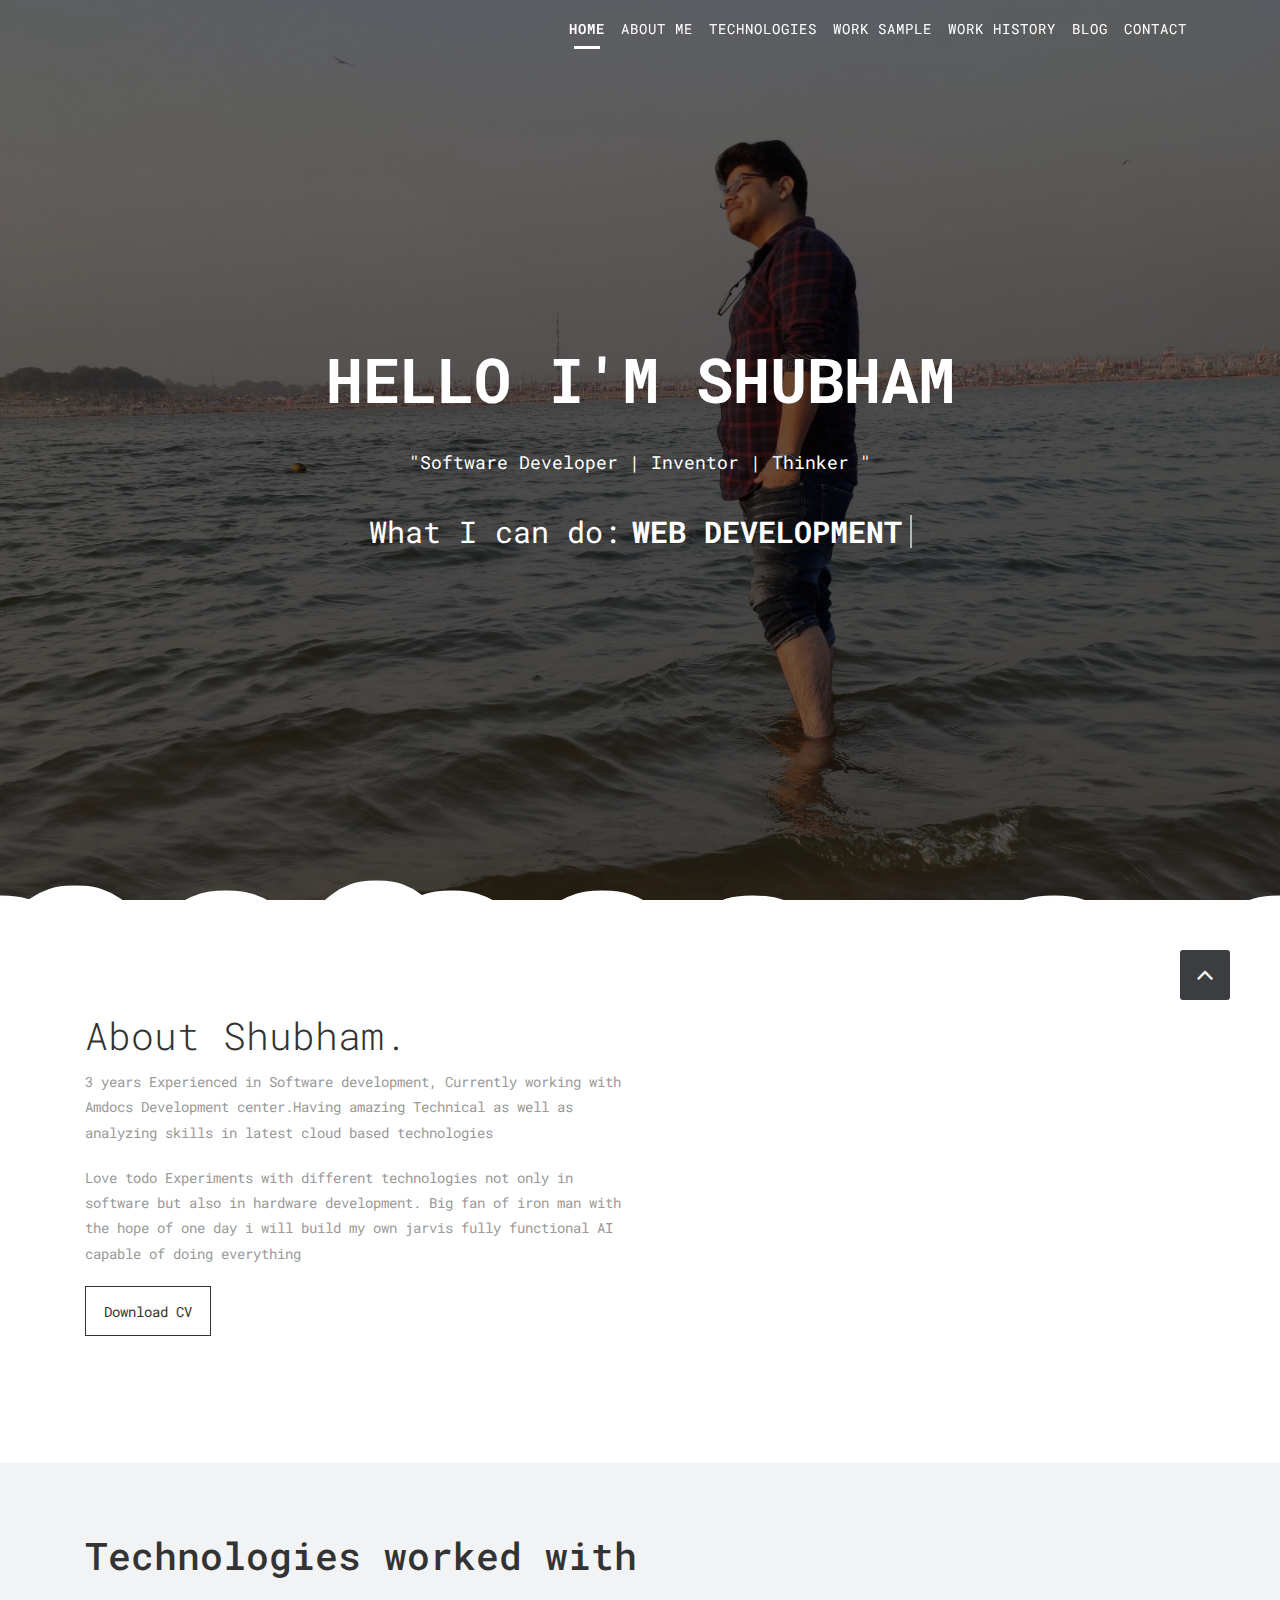
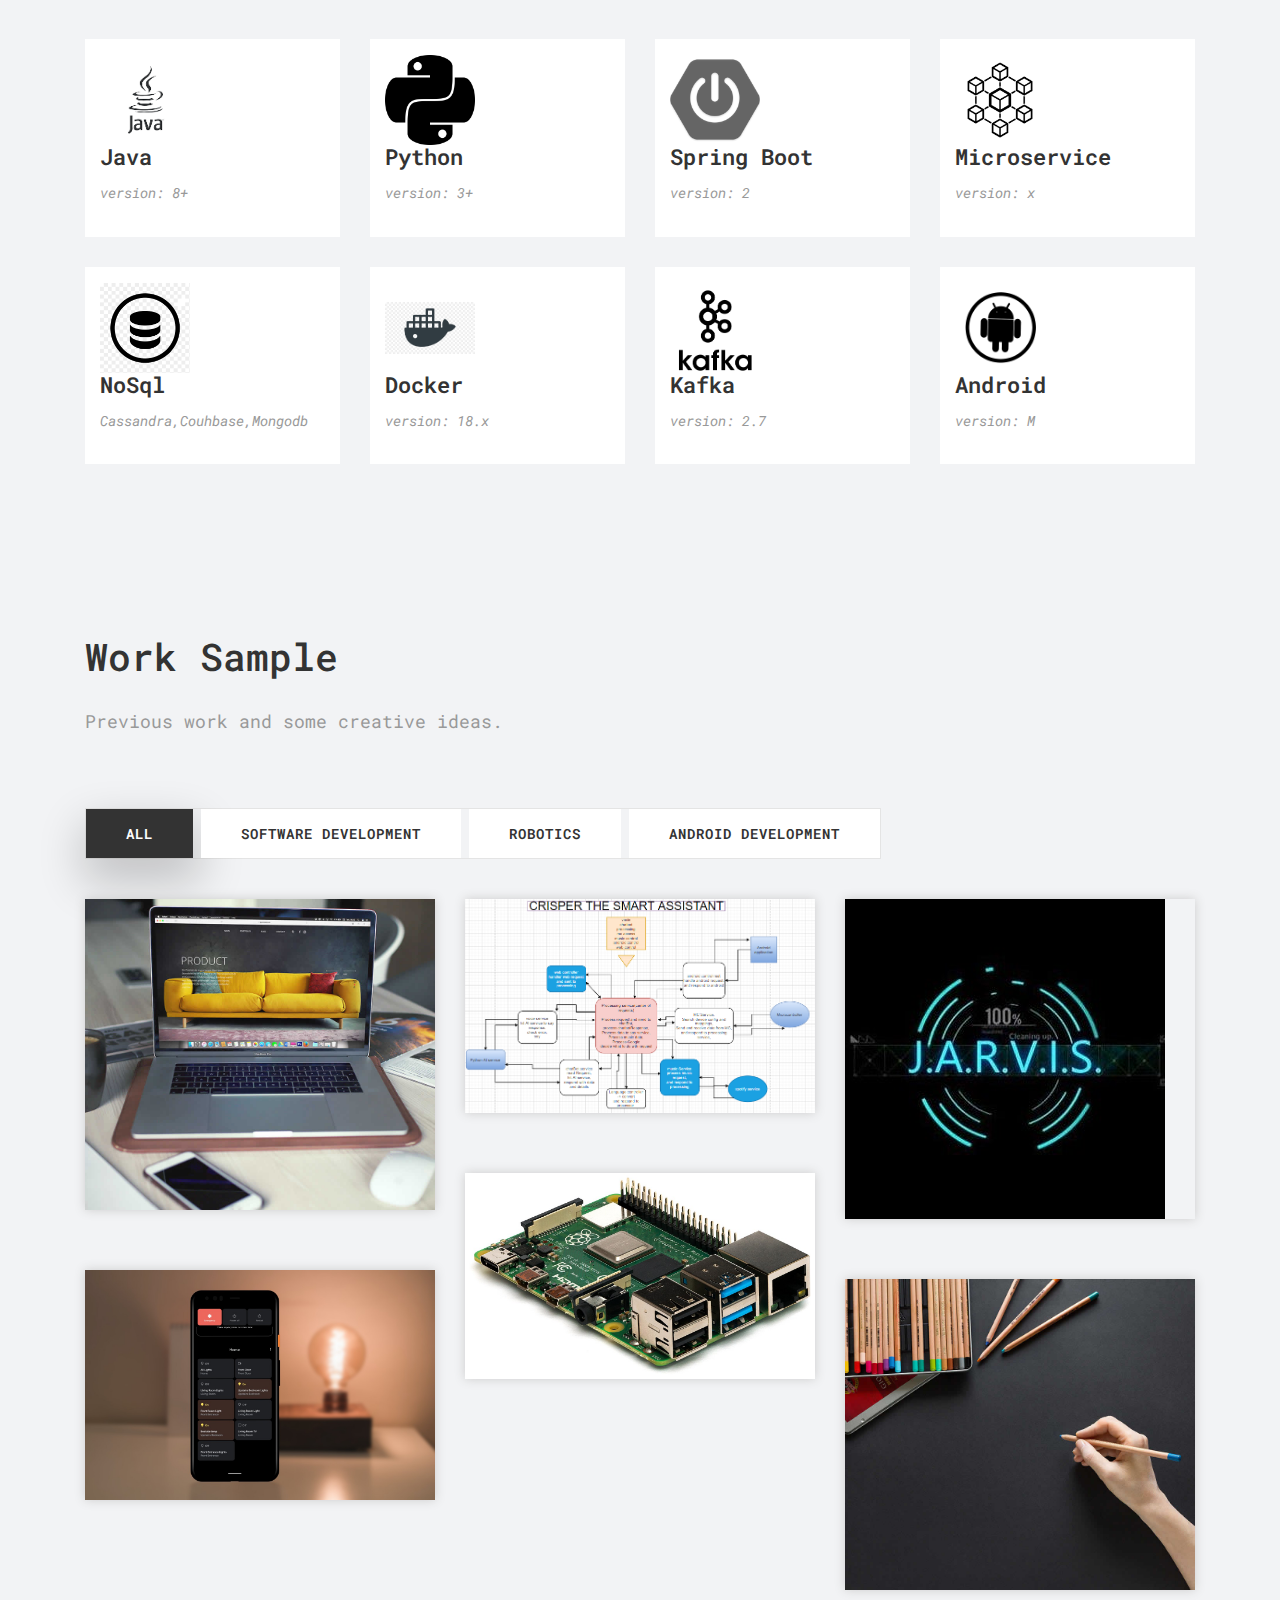
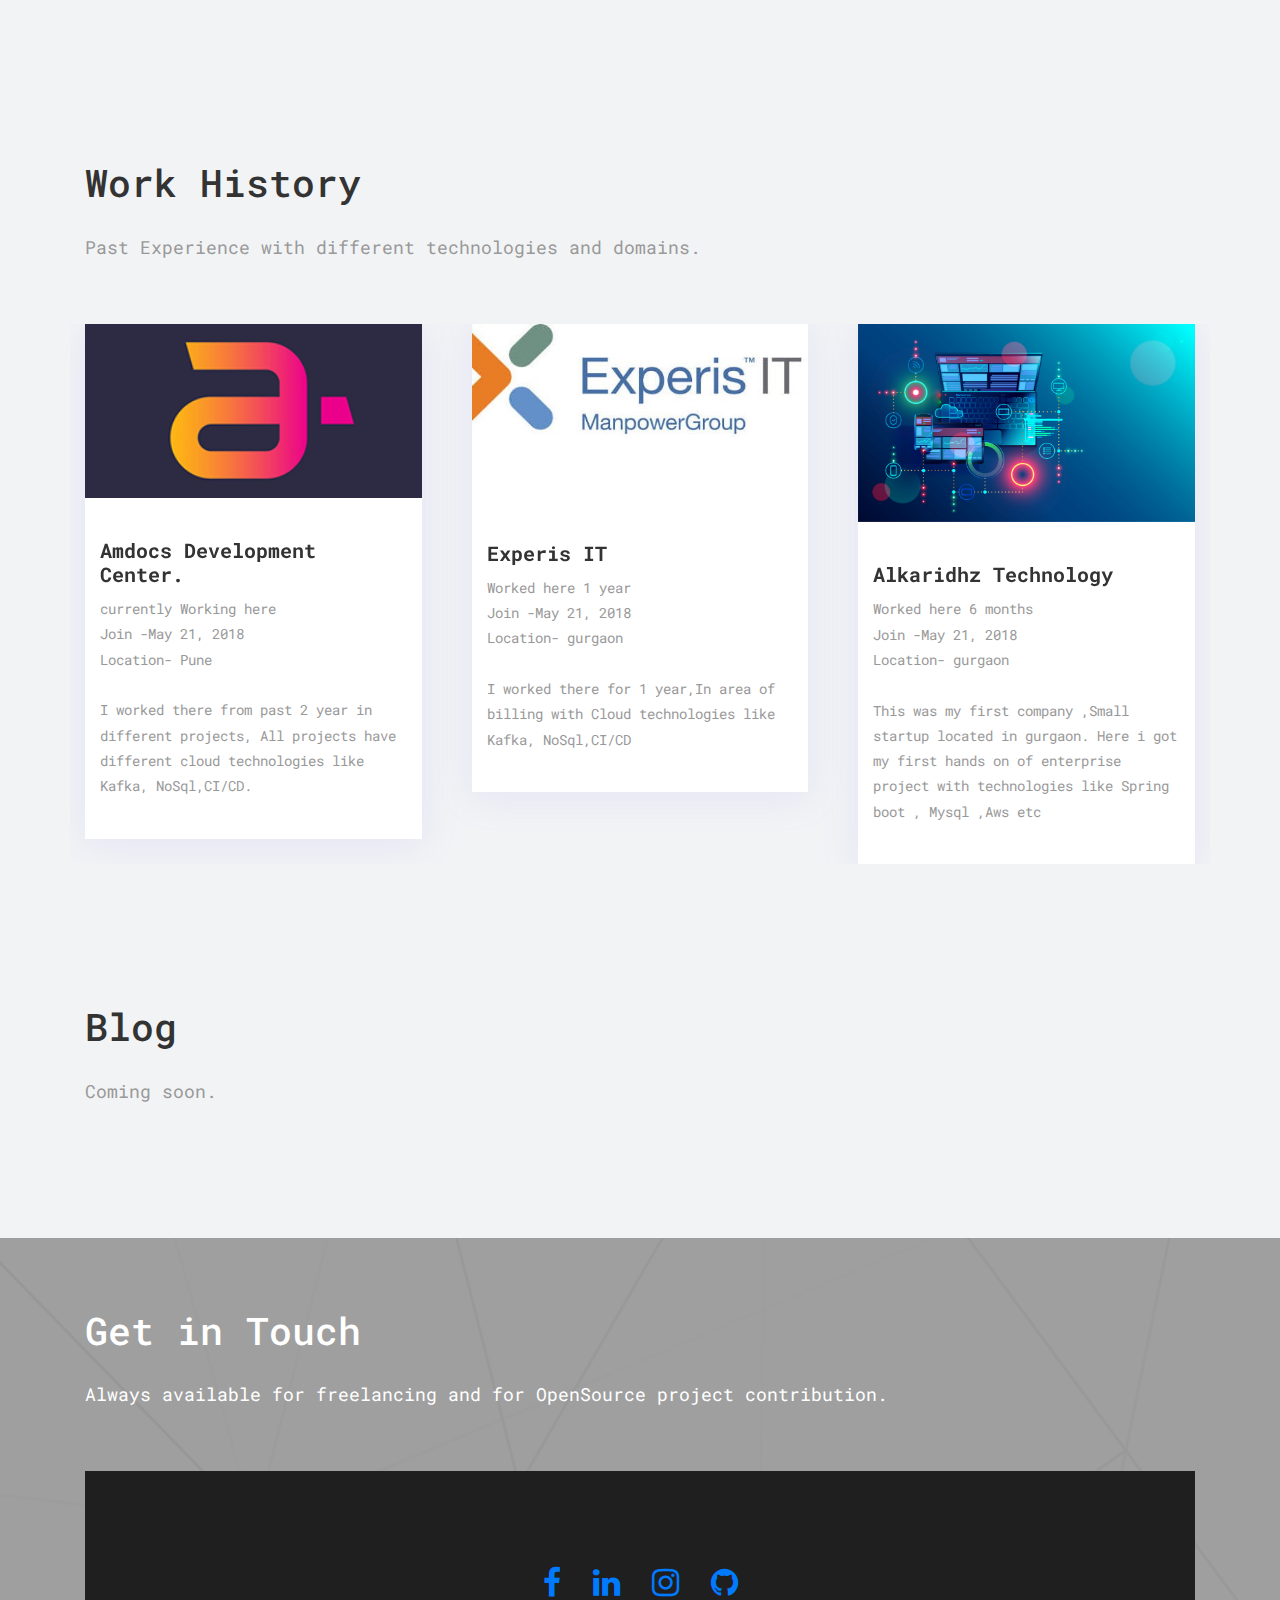
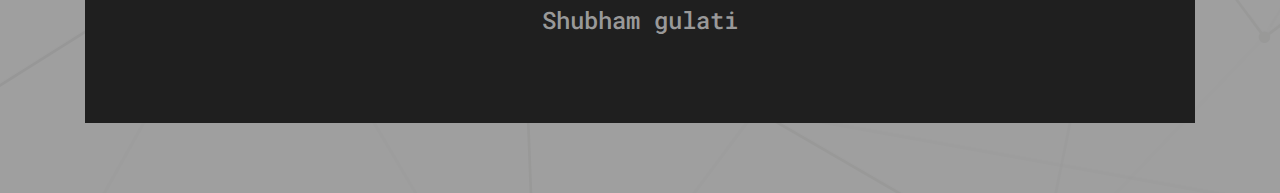
==== index.html @ 2edc8519 "updates" ====
<!DOCTYPE html>
<html lang="en">

    <!-- Basic -->
    <meta charset="utf-8">
    <meta http-equiv="X-UA-Compatible" content="IE=edge">   
   
    <!-- Mobile Metas -->
    <meta name="viewport" content="width=device-width, minimum-scale=1.0, maximum-scale=1.0, user-scalable=no">
 
     <!-- Site Metas -->
    <title>Shubham - portfolio</title>
    <meta name="keywords" content="">
    <meta name="description" content="">
    <meta name="author" content="">

    <!-- Site Icons -->
    <link rel="shortcut icon" href="images/favicon.ico" type="image/x-icon" />
    <link rel="apple-touch-icon" href="images/apple-touch-icon.png">

    <!-- Bootstrap CSS -->
    <link rel="stylesheet" href="css/bootstrap.min.css">
    <!-- Site CSS -->
    <link rel="stylesheet" href="style.css">
    <!-- Responsive CSS -->
    <link rel="stylesheet" href="css/responsive.css">
    <!-- Custom CSS -->
    <link rel="stylesheet" href="css/custom.css">
	<script src="js/modernizr.js"></script> <!-- Modernizr -->

    <!--[if lt IE 9]>
      <script src="https://oss.maxcdn.com/libs/html5shiv/3.7.0/html5shiv.js"></script>
      <script src="https://oss.maxcdn.com/libs/respond.js/1.4.2/respond.min.js"></script>
    <![endif]-->

</head>
<body id="page-top" class="politics_version">

    <!-- LOADER -->
    <div id="preloader">
        <div id="main-ld">
			<div id="loader"></div>  
		</div>
    </div><!-- end loader -->
    <!-- END LOADER -->
	
    <!-- Navigation -->
    <nav class="navbar navbar-expand-lg navbar-dark fixed-top" id="mainNav">
      <div class="container">
        <a class="navbar-brand js-scroll-trigger" href="#page-top">
			<!--<img class="img-fluid" src="images/logo.png" alt="" />-->
		</a>
        <button class="navbar-toggler navbar-toggler-right" type="button" data-toggle="collapse" data-target="#navbarResponsive" aria-controls="navbarResponsive" aria-expanded="false" aria-label="Toggle navigation">
          Menu
          <i class="fa fa-bars"></i>
        </button>
        <div class="collapse navbar-collapse" id="navbarResponsive">
          <ul class="navbar-nav text-uppercase ml-auto">
            <li class="nav-item">
              <a class="nav-link js-scroll-trigger active" href="#home">Home</a>
            </li>
            <li class="nav-item">
              <a class="nav-link js-scroll-trigger" href="#about">About Me</a>
            </li>
            <li class="nav-item">
              <a class="nav-link js-scroll-trigger" href="#services">Technologies</a>
            </li>
            <li class="nav-item">
              <a class="nav-link js-scroll-trigger" href="#portfolio">Work Sample</a>
            </li>
            <li class="nav-item">
              <a class="nav-link js-scroll-trigger" href="#testimonials">Work History</a>
            </li>
			<li class="nav-item">
              <a class="nav-link js-scroll-trigger" href="#blog">Blog</a>
            </li>
			<li class="nav-item">
              <a class="nav-link js-scroll-trigger" href="#contact">Contact</a>
            </li>
          </ul>
        </div>
      </div>
    </nav>
	
	<section id="home" class="main-banner parallaxie" style="background: url('uploads/banner-02.jpg')">
		<div class="heading">
			<h1>hello i'm Shubham</h1>
			<p>"Software Developer | Inventor | Thinker "</p>
			<h3 class="cd-headline clip is-full-width">
				<span>What I can do:</span>
				<span class="cd-words-wrapper">
					<b class="is-visible">Web Development</b>
					<b>Software Development</b>
                    <b>Android Development</b>
					<b>Robotics</b>
					<b>Implement Creative Ideas</b>
				</span>
			</h3>
		</div>
	</section>

	<svg id="clouds" class="hidden-xs" xmlns="http://www.w3.org/2000/svg" version="1.1" width="100%" height="100" viewBox="0 0 85 100" preserveAspectRatio="none">
        <path d="M-5 100 Q 0 20 5 100 Z
            M0 100 Q 5 0 10 100
            M5 100 Q 10 30 15 100
            M10 100 Q 15 10 20 100
            M15 100 Q 20 30 25 100
            M20 100 Q 25 -10 30 100
            M25 100 Q 30 10 35 100
            M30 100 Q 35 30 40 100
            M35 100 Q 40 10 45 100
            M40 100 Q 45 50 50 100
            M45 100 Q 50 20 55 100
            M50 100 Q 55 40 60 100
            M55 100 Q 60 60 65 100
            M60 100 Q 65 50 70 100
            M65 100 Q 70 20 75 100
            M70 100 Q 75 45 80 100
            M75 100 Q 80 30 85 100
            M80 100 Q 85 20 90 100
            M85 100 Q 90 50 95 100
            M90 100 Q 95 25 100 100
            M95 100 Q 100 15 105 100 Z">
        </path>
    </svg>

    <div id="about" class="section wb">
        <div class="container">
            <div class="row">
                <div class="col-md-6">
                    <div class="message-box">                        
                        <h2>About Shubham.</h2>
                        <p>3 years Experienced in Software development, Currently working with Amdocs Development center.Having amazing Technical as well as analyzing skills in latest cloud based technologies</p>
						<p>Love todo Experiments with different technologies not only in software but also in hardware development. Big fan of iron man with the hope  of one day i will build my own jarvis fully functional AI capable of doing everything </p>
                        <a href="https://github.com/shubh2710/shubh2710.github.io/raw/main/resume/Resume_shubham.pdf" class="sim-btn btn-hover-new" data-text="Download CV"><span>Download CV</span></a>
                    </div><!-- end messagebox -->
                </div><!-- end col -->

                <div class="col-md-6">
                    <div class="right-box-pro wow fadeIn">
                        <img src="uploads/about_05.jpg" alt="" class="img-fluid img-rounded">
                    </div><!-- end media -->
                </div><!-- end col -->
            </div><!-- end row -->
        </div><!-- end container -->
    </div><!-- end section -->


    <div id="services" class="section lb">
        <div class="container">
            <div class="section-title text-left">
                <h3>Technologies worked with</h3>
                <p></p>
            </div><!-- end title -->

            <div class="row">
				<div class="col-md-3">
                    <div class="services-inner-box">
						<div class="ser-icon">
							<img src="uploads/java.png" alt="" class="img-fluid img-rounded">
						</div>
						<h2>Java</h2>
						<p><i>version: 8+</i></p>
					</div>
                </div><!-- end col -->
                <div class="col-md-3">
                    <div class="services-inner-box">
						<div class="ser-icon">
							<img src="uploads/python.png" alt="" class="img-fluid img-rounded">
						</div>
						<h2>Python</h2>
						<p><i>version: 3+</i></p>
					</div>
                </div><!-- end col -->
				<div class="col-md-3">
                    <div class="services-inner-box">
						<div class="ser-icon">
							<img src="uploads/springboot.png" alt="" class="img-fluid img-rounded">
						</div>
						<h2>Spring Boot</h2>
						<p><i>version: 2</i></p>
					</div>
                </div><!-- end col -->
				<div class="col-md-3">
                    <div class="services-inner-box">
						<div class="ser-icon">
							<img src="uploads/micro.png" alt="" class="img-fluid img-rounded">
						</div>
						<h2>Microservice</h2>
						<p><i>version: x</i></p>
					</div>
                </div><!-- end col -->
				<div class="col-md-3">
                    <div class="services-inner-box">
						<div class="ser-icon">
							<img src="uploads/nosql.png" alt="" class="img-fluid img-rounded">
						</div>
						<h2>NoSql</h2>
						<p><i>Cassandra,Couhbase,Mongodb</i></p>
					</div>
                </div><!-- end col -->
				<div class="col-md-3">
                    <div class="services-inner-box">
						<div class="ser-icon">
							<img src="uploads/docker.jpg" alt="" class="img-fluid img-rounded">
						</div>
						<h2>Docker</h2>
						<p><i>version: 18.x</i></p>
					</div>
                </div><!-- end col -->
				<div class="col-md-3">
					<div class="services-inner-box">
						<div class="ser-icon">
							<img src="uploads/kafka.png" alt="" class="img-fluid img-rounded">
						</div>
						<h2>Kafka</h2>
						<p><i>version: 2.7</i></p>
					</div>
				</div><!-- end col -->
				<div class="col-md-3">
					<div class="services-inner-box">
						<div class="ser-icon">
							<img src="uploads/android.jpg" alt="" class="img-fluid img-rounded">
						</div>
						<h2>Android</h2>
						<p><i>version: M</i></p>
					</div>
				</div><!-- end col -->
            </div><!-- end row -->
        </div><!-- end container -->
    </div><!-- end section -->
	
	<div id="portfolio" class="section lb">
		<div class="container">
			<div class="section-title text-left">
                <h3>Work Sample</h3>
                <p>Previous work and some creative ideas.</p>
            </div><!-- end title -->
			
			<div class="gallery-menu row">
				<div class="col-md-12">
					<div class="button-group filter-button-group text-left">
						<button class="active" data-filter="*">All</button>
						<button data-filter=".gal_a">Software Development</button>
						<button data-filter=".gal_b">Robotics</button>
						<button data-filter=".gal_c">Android Development</button>
					</div>
				</div>
			</div>
			
			<div class="gallery-list row">
				<div class="col-md-4 col-sm-6 gallery-grid gal_a gal_b">
					<div class="gallery-single fix">
						<img src="uploads/gallery_img-01.jpg" class="img-fluid" alt="Image">
						<div class="img-overlay">
							<a href="uploads/gallery_img-01.jpg" data-rel="prettyPhoto[gal]" class="hoverbutton global-radius"><i class="fa fa-picture-o"></i></a>
						</div>
					</div>
				</div>
				
				<div class="col-md-4 col-sm-6 gallery-grid gal_c gal_b">
					<div class="gallery-single fix">
						<img src="uploads/crisper_grap_01.PNG" class="img-fluid" alt="Image">
						<div class="img-overlay">
							<a href="uploads/crisper_grap_01.PNG" data-rel="prettyPhoto[gal]" class="hoverbutton global-radius"><i class="fa fa-picture-o"></i></a>
						</div>
					</div>
				</div>
				
				<div class="col-md-4 col-sm-6 gallery-grid gal_a gal_c">
					<div class="gallery-single fix">
						<img src="uploads/jesscia.jpg" class="img-fluid" alt="Image">
						<div class="img-overlay">
							<a href="uploads/jesscia.jpg" data-rel="prettyPhoto[gal]" class="hoverbutton global-radius"><i class="fa fa-picture-o"></i></a>
						</div>
					</div>
				</div>
				
				<div class="col-md-4 col-sm-6 gallery-grid gal_b gal_a">
					<div class="gallery-single fix">
						<img src="uploads/pi.jpg" class="img-fluid" alt="Image">
						<div class="img-overlay">
							<a href="uploads/pi.jpg" data-rel="prettyPhoto[gal]" class="hoverbutton global-radius"><i class="fa fa-picture-o"></i></a>
						</div>
					</div>
				</div>
				
				<div class="col-md-4 col-sm-6 gallery-grid gal_a gal_c">
					<div class="gallery-single fix">
						<img src="uploads/android2.jpg" class="img-fluid" alt="Image">
						<div class="img-overlay">
							<a href="uploads/android2.jpg" data-rel="prettyPhoto[gal]" class="hoverbutton global-radius"><i class="fa fa-picture-o"></i></a>
						</div>
					</div>
				</div>
				
				<div class="col-md-4 col-sm-6 gallery-grid gal_c gal_a">
					<div class="gallery-single fix">
						<img src="uploads/gallery_img-06.jpg" class="img-fluid" alt="Image">
						<div class="img-overlay">
							<a href="uploads/gallery_img-06.jpg" data-rel="prettyPhoto[gal]" class="hoverbutton global-radius"><i class="fa fa-picture-o"></i></a>
						</div>
					</div>
				</div>
			</div>
			</div>
		</div>
	</div>

    <div id="testimonials" class="section lb">
        <div class="container">
            <div class="section-title text-left">
                <h3>Work History</h3>
                <p>Past Experience with different technologies and domains.</p>
            </div><!-- end title -->

            <div class="row">
                <div class="blog-carousel owl-carousel owl-theme">
                    <div class="col-md-12 col-sm-12 col-lg-12">
                        <div class="post-box">
                            <div class="post-thumb">
                                <img src="uploads/testi_01.jpg" class="img-fluid" alt="post-img" height="50" />

                            </div>
                            <div class="post-info">
                                <h4>Amdocs Development Center.</h4>
                                   <li>currently Working here</li>
                                    <li>Join -May 21, 2018</li>
                                    <li>Location- Pune</a></li>
                                <br>
                                <p>I worked there from past 2 year in different projects, All projects have different cloud technologies like Kafka, NoSql,CI/CD.</p>
                            </div>
                        </div>
                    </div>
                    <div class="col-md-12 col-sm-12 col-lg-12">
                        <div class="post-box">
                            <div class="post-thumb">
                                <img src="uploads/testi_02.jpg" class="img-fluid" alt="post-img" height="50"/>
                            </div>
                            <div class="post-info">
                                <h4>Experis IT</h4>
                                <li>Worked here 1 year</li>
                                <li>Join -May 21, 2018</li>
                                <li>Location- gurgaon</a></li>
                                <br>
                                <p>I worked there for 1 year,In area of billing with Cloud technologies like Kafka, NoSql,CI/CD</p>
                            </div>
                        </div>
                    </div>
                    <div class="col-md-12 col-sm-12 col-lg-12">
                        <div class="post-box">
                            <div class="post-thumb">
                                <img src="uploads/testi_03.jpeg" class="img-fluid" alt="post-img" height="50"/>
                            </div>
                            <div class="post-info">
                                <h4>Alkaridhz Technology</h4>
                                <li>Worked here 6 months</li>
                                <li>Join -May 21, 2018</li>
                                <li>Location- gurgaon</a></li>
                                <br>
                                <p>This was my first company ,Small startup located in gurgaon. Here i got my first hands on of enterprise project with technologies like Spring boot , Mysql ,Aws etc</p>
                            </div>
                        </div>
                    </div>
                </div><!-- end carousel -->
            </div>

        </div>
    </div>
	<div id="blog" class="section lb">
		<div class="container">
			<div class="section-title text-left">
                <h3>Blog</h3>
                <p>Coming soon.</p>
            </div><!-- end title -->
			
			<div class="row">
               <!-- <div class="blog-carousel owl-carousel owl-theme">
				    <div class="col-md-10 col-sm-10 col-lg-10">
					<div class="post-box">
						<div class="post-thumb">
							<img src="uploads/blog-01.jpg" class="img-fluid" alt="post-img" height="50" />
							<div class="date">
								<span>06</span>
								<span>Aug</span>
							</div>
						</div>
						<div class="post-info">
							<h4>Quisque auctor lectus interdum nisl accumsan venenatis.</h4>
							<ul>
                                <li>by admin</li>
                                <li>Apr 21, 2018</li>
                                <li><a href="#"><b> Comments</b></a></li>
                            </ul>
							<p>Etiam materials ut mollis tellus, vel posuere nulla. Etiam sit amet massa sodales aliquam at eget quam. Integer ultricies et magna quis.</p>
						</div>
					</div>
				</div>
				    <div class="col-md-10 col-sm-10 col-lg-10">
					<div class="post-box">
						<div class="post-thumb">
							<img src="uploads/blog-02.jpg" class="img-fluid" alt="post-img" height="50"/>
							<div class="date">
								<span>06</span>
								<span>Aug</span>
							</div>
						</div>
						<div class="post-info">
							<h4>Quisque auctor lectus interdum nisl accumsan venenatis.</h4>
							<ul>
                                <li>by admin</li>
                                <li>Apr 21, 2018</li>
                                <li><a href="#"><b> Comments</b></a></li>
                            </ul>
							<p>Etiam materials ut mollis tellus, vel posuere nulla. Etiam sit amet massa sodales aliquam at eget quam. Integer ultricies et magna quis.</p>
						</div>
					</div>
				</div>
				    <div class="col-md-10 col-sm-10 col-lg-10">
					<div class="post-box">
						<div class="post-thumb">
							<img src="uploads/blog-03.jpg" class="img-fluid" alt="post-img" height="50"/>
							<div class="date">
								<span>06</span>
								<span>Aug</span>
							</div>
						</div>
						<div class="post-info">
							<h4>Quisque auctor lectus interdum nisl accumsan venenatis.</h4>
							<ul>
                                <li>by admin</li>
                                <li>Apr 21, 2018</li>
                                <li><a href="#"><b> Comments</b></a></li>
                            </ul>
							<p>Etiam materials ut mollis tellus, vel posuere nulla. Etiam sit amet massa sodales aliquam at eget quam. Integer ultricies et magna quis.</p>
						</div>
					</div>
				</div>
                    <div class="col-md-10 col-sm-10 col-lg-10">
                    <div class="post-box">
                        <div class="post-thumb">
                            <img src="uploads/blog-03.jpg" class="img-fluid" alt="post-img" height="50" />
                            <div class="date">
                                <span>06</span>
                                <span>Aug</span>
                            </div>
                        </div>
                        <div class="post-info">
                            <h4>Quisque auctor lectus interdum nisl accumsan venenatis.</h4>
                            <ul>
                                <li>by admin</li>
                                <li>Apr 21, 2018</li>
                                <li><a href="#"><b> Comments</b></a></li>
                            </ul>
                            <p>Etiam materials ut mollis tellus, vel posuere nulla. Etiam sit amet massa sodales aliquam at eget quam. Integer ultricies et magna quis.</p>
                        </div>
                    </div>
                </div>-->
                </div><!-- end carousel -->
			</div>
			
		</div>
	</div>

    <div id="contact" class="section db">
        <div class="container">
            <div class="section-title text-left">
                <h3>Get in Touch</h3>
                <p>Always available for freelancing and for OpenSource project contribution.</p>
            </div><!-- end title -->

			<footer class="footer">
				<div class="container text-center">
					<a class="cc-facebook btn btn-link" href="https://www.facebook.com/shubhamgulati27/">
						<i class="fa fa-facebook fa-2x " aria-hidden="true"></i>
					</a>
					<a class="cc-linkedin btn btn-link " href="https://www.linkedin.com/in/shubham-gulati-b617a7156/">
						<i class="fa fa-linkedin fa-2x " aria-hidden="true"></i>
					</a>
					<!--<a class="cc-google-plus btn btn-link" href="#">
						<i class="fa fa-google-plus fa-2x" aria-hidden="true"></i>
					</a>-->
					<a class="cc-instagram btn btn-link" href="https://www.instagram.com/techboy_shubh/">
						<i class="fa fa-instagram fa-2x " aria-hidden="true"></i>
					</a>
					<a class="cc-github btn btn-link " href="https://github.com/shubh2710">
						<i class="fa fa-github fa-2x " aria-hidden="true"></i>
					</a>
				</div>
				<div class="h4 title text-center">Shubham gulati</div>
				<div class="text-center text-muted">
					<!--<p>&copy; Creative CV. All rights reserved.<br>Design - <a class="credit" href="https://templateflip.com" target="_blank">TemplateFlip</a></p>-->
				</div>
			</footer>
			<!--
            <div class="row">
                <div class="col-md-12">
                    <div class="contact_form">
                        <div id="message"></div>
                        <form id="contactForm" name="sentMessage" novalidate="novalidate">
							<div class="row">
								<div class="col-md-6">
									<div class="form-group">
										<input class="form-control" id="name" type="text" placeholder="Your Name" required="required" data-validation-required-message="Please enter your name.">
										<p class="help-block text-danger"></p>
									</div>
									<div class="form-group">
										<input class="form-control" id="email" type="email" placeholder="Your Email" required="required" data-validation-required-message="Please enter your email address.">
										<p class="help-block text-danger"></p>
									</div>
									<div class="form-group">
										<input class="form-control" id="phone" type="tel" placeholder="Your Phone" required="required" data-validation-required-message="Please enter your phone number.">
										<p class="help-block text-danger"></p>
									</div>
								</div>
								<div class="col-md-6">
									<div class="form-group">
										<textarea class="form-control" id="message" placeholder="Your Message" required="required" data-validation-required-message="Please enter a message."></textarea>
										<p class="help-block text-danger"></p>
									</div>
								</div>
								<div class="clearfix"></div>
								<div class="col-lg-12 text-center">
									<div id="success"></div>
									<button id="sendMessageButton" class="sim-btn btn-hover-new" data-text="Send Message" type="submit">Send Message</button>
								</div>
							</div>
						</form>
                    </div>
                </div>&lt;!&ndash; end col &ndash;&gt;
            </div>&lt;!&ndash; end row &ndash;&gt;-->
        </div><!-- end container -->
    </div><!-- end section -->

  <!--  <div class="copyrights">
        <div class="container">
            <div class="footer-distributed">
                <div class="footer-left">
                    <p class="footer-links">
                        <a href="#">Home</a>
                        <a href="#">Blog</a>
                        <a href="#">Pricing</a>
                        <a href="#">About</a>
                        <a href="#">Faq</a>
                        <a href="#">Contact</a>
                    </p>
                    <p class="footer-company-name">All Rights Reserved. &copy; 2018 <a href="#">Shubham</a> Design By :
					<a href="https://html.design/">html design</a></p>
                </div>
            </div>
        </div>&lt;!&ndash; end container &ndash;&gt;
    </div>&lt;!&ndash; end copyrights &ndash;&gt;-->

    <a href="#" id="scroll-to-top" class="dmtop global-radius"><i class="fa fa-angle-up"></i></a>

    <!-- ALL JS FILES -->
    <script src="js/all.js"></script>
	<!-- Camera Slider -->
	<script src="js/jquery.mobile.customized.min.js"></script>
	<script src="js/jquery.easing.1.3.js"></script> 
	<script src="js/parallaxie.js"></script>
	<script src="js/headline.js"></script>
	<!-- Contact form JavaScript -->
    <script src="js/jqBootstrapValidation.js"></script>
    <script src="js/contact_me.js"></script>
    <!-- ALL PLUGINS -->
    <script src="js/custom.js"></script>
    <script src="js/jquery.vide.js"></script>

</body>
</html>
---- style.css ----
/*------------------------------------------------------------------
    Version: 1.0
-------------------------------------------------------------------*/

/*------------------------------------------------------------------
    IMPORT FONTS
-------------------------------------------------------------------*/

@import url('https://fonts.googleapis.com/css?family=Roboto+Mono:300,400,500,700');

/*------------------------------------------------------------------
    IMPORT FILES
-------------------------------------------------------------------*/

@import url(css/animate.css);
@import url(css/camera.css);
@import url(css/flaticon.css);
@import url(css/prettyPhoto.css);
@import url(css/owl.carousel.css);
@import url(css/font-awesome.min.css);

/*------------------------------------------------------------------
    SKELETON
-------------------------------------------------------------------*/

body {
    color: #999999;
    font-size: 14px;
    font-family: 'Roboto Mono', monospace;
    line-height: 1.80857;
}

html, body{
	height: 100%;
}

body.demos .section {
    background: url(images/bg.png) repeat top center #f2f3f5;
}

body.demos .section-title img {
    max-width: 280px;
    display: block;
    margin: 10px auto;
}

body.demos .service-widget h3 {
    border-bottom: 1px solid #ededed;
    font-size: 18px;
    padding: 20px 0;
    background-color: #ffffff;
}

body.demos .service-widget {
    margin: 0 0 30px;
    padding: 30px;
    background-color: #fff
}

body.demos .container-fluid {
    max-width: 1080px
}

a {
    color: #1f1f1f;
    text-decoration: none !important;
    outline: none !important;
    -webkit-transition: all .3s ease-in-out;
    -moz-transition: all .3s ease-in-out;
    -ms-transition: all .3s ease-in-out;
    -o-transition: all .3s ease-in-out;
    transition: all .3s ease-in-out;
}

h1,
h2,
h3,
h4,
h5,
h6 {
    letter-spacing: 0;
    font-weight: normal;
    position: relative;
    padding: 0 0 10px 0;
    font-weight: normal;
    line-height: 120% !important;
    color: #333333;
    margin: 0
}

h1 {
    font-size: 24px
}

h2 {
    font-size: 22px
}

h3 {
    font-size: 18px
}

h4 {
    font-size: 16px
}

h5 {
    font-size: 14px
}

h6 {
    font-size: 13px
}

h1 a,
h2 a,
h3 a,
h4 a,
h5 a,
h6 a {
    color: #212121;
    text-decoration: none!important;
    opacity: 1
}

h1 a:hover,
h2 a:hover,
h3 a:hover,
h4 a:hover,
h5 a:hover,
h6 a:hover {
    opacity: .8
}

a {
    color: #222222;
    text-decoration: none;
    outline: none;
}

a,
.btn {
    text-decoration: none !important;
    outline: none !important;
    -webkit-transition: all .3s ease-in-out;
    -moz-transition: all .3s ease-in-out;
    -ms-transition: all .3s ease-in-out;
    -o-transition: all .3s ease-in-out;
    transition: all .3s ease-in-out;
}

.btn-custom {
    margin-top: 20px;
    background-color: transparent !important;
    border: 2px solid #ddd;
    padding: 12px 40px;
    font-size: 16px;
}

.lead {
    font-size: 18px;
    line-height: 30px;
    color: #767676;
    margin: 0;
    padding: 0;
}

blockquote {
    margin: 20px 0 20px;
    padding: 30px;
}

ul, li, ol{
	margin: 0px;
	list-style: none;
	padding: 0px;
}


/*------------------------------------------------------------------
    WP CORE
-------------------------------------------------------------------*/

.first {
    clear: both
}

.last {
    margin-right: 0
}

.alignnone {
    margin: 5px 20px 20px 0;
}

.aligncenter,
div.aligncenter {
    display: block;
    margin: 5px auto 5px auto;
}

.alignright {
    float: right;
    margin: 10px 0 20px 20px;
}

.alignleft {
    float: left;
    margin: 10px 20px 20px 0;
}

a img.alignright {
    float: right;
    margin: 10px 0 20px 20px;
}

a img.alignnone {
    margin: 10px 20px 20px 0;
}

a img.alignleft {
    float: left;
    margin: 10px 20px 20px 0;
}

a img.aligncenter {
    display: block;
    margin-left: auto;
    margin-right: auto
}

.wp-caption {
    background: #fff;
    border: 1px solid #f0f0f0;
    max-width: 96%;
    /* Image does not overflow the content area */
    padding: 5px 3px 10px;
    text-align: center;
}

.wp-caption.alignnone {
    margin: 5px 20px 20px 0;
}

.wp-caption.alignleft {
    margin: 5px 20px 20px 0;
}

.wp-caption.alignright {
    margin: 5px 0 20px 20px;
}

.wp-caption img {
    border: 0 none;
    height: auto;
    margin: 0;
    max-width: 98.5%;
    padding: 0;
    width: auto;
}

.wp-caption p.wp-caption-text {
    font-size: 11px;
    line-height: 17px;
    margin: 0;
    padding: 0 4px 5px;
}


/* Text meant only for screen readers. */

.screen-reader-text {
    clip: rect(1px, 1px, 1px, 1px);
    position: absolute !important;
    height: 1px;
    width: 1px;
    overflow: hidden;
}

.screen-reader-text:focus {
    background-color: #f1f1f1;
    border-radius: 3px;
    box-shadow: 0 0 2px 2px rgba(0, 0, 0, 0.6);
    clip: auto !important;
    color: #21759b;
    display: block;
    font-size: 14px;
    font-size: 0.875rem;
    font-weight: bold;
    height: auto;
    left: 5px;
    line-height: normal;
    padding: 15px 23px 14px;
    text-decoration: none;
    top: 5px;
    width: auto;
    z-index: 100000;
    /* Above WP toolbar. */
}


/*------------------------------------------------------------------
    HEADER
-------------------------------------------------------------------*/

.navbar-dark{
	
}

.navbar-dark .navbar-nav .nav-link{
	color: #ffffff;
	letter-spacing: 1px;
	font-size: 14px;
	position: relative;
}
.navbar-dark .navbar-nav .nav-link:hover{
	color: #ffffff;
}
.navbar-dark .navbar-nav .nav-link.active{
	font-weight: 600;
}
.navbar-dark .navbar-nav .nav-link::after {
    content: '';
    width: 0;
    height: 3px;
    background: #ffffff;
    position: absolute;
    bottom: 0;
    left: 0;
	right: 0;
	text-align: center;
	margin: 0 auto;
    border-radius: 0px;
    -webkit-transition: all .5s;
    transition: all .5s;
    z-index: -1;
}
.navbar-dark .navbar-nav .nav-link.active::after {
	width: 50%;
}

/*------------------------------------------------------------------
    SECTIONS
-------------------------------------------------------------------*/

.main-banner{
	height: 100%;
	position: relative;
}

.main-banner{
	display: table;
    width: 100%;
	text-align: center;
}
.main-banner::after {
    content: " ";
    position: absolute;
    top: 0;
    bottom: 0;
    left: 0;
    right: 0;
    background-color: #000;
    z-index: 0;
    opacity: .6;
}
.heading{
	color: #fff;
	display: table-cell;
	vertical-align: middle;
	position: relative;
	z-index: 1;
}
.heading h1{
	color: #ffffff;
	font-weight: 700;
	font-size: 62px;
	text-transform: uppercase;
}
.heading p{
	font-size: 18px;
	padding: 20px 0px;
}

.heading h3{
	color: ffffff;
}

.cd-words-wrapper {
  display: inline-block;
  position: relative;
  text-align: left;
}
.cd-words-wrapper b {
  display: inline-block;
  position: absolute;
  white-space: nowrap;
  left: 0;
  top: 0;
}
.cd-words-wrapper b.is-visible {
  position: relative;
}
.no-js .cd-words-wrapper b {
  opacity: 0;
}
.no-js .cd-words-wrapper b.is-visible {
  opacity: 1;
}

/* -------------------------------- 

xclip 

-------------------------------- */
.cd-headline.clip span {
  display: inline-block;
  padding: .2em 0;
  color: #ffffff;
  font-size: 30px;
}
.cd-headline.clip span b{
	text-transform: uppercase;
}
.cd-headline.clip .cd-words-wrapper {
  overflow: hidden;
  vertical-align: top;
}
.cd-headline.clip .cd-words-wrapper::after {
  /* line */
  content: '';
  position: absolute;
  top: 0;
  right: 0;
  width: 2px;
  height: 100%;
  background-color: #aebcb9;
}
.cd-headline.clip b {
  opacity: 0;
}
.cd-headline.clip b.is-visible {
  opacity: 1;
}


#mainNav.navbar-shrink {
    padding-top: 10px;
    padding-bottom: 10px;
    background-color: #333333;
}

#clouds{
	margin-top: -5%;
	position: relative;
	z-index: 1;
}
#clouds path {
    fill: #ffffff;
    bottom: -10px;
    overflow: hidden;
    stroke: #ffffff;
}

.section {
    display: block;
    position: relative;
    overflow: hidden;
    padding: 70px 0;
}

.noover {
    overflow: visible;
}

.noover .btn-dark {
    border: 0 !important;
}

.nopad {
    padding: 0;
}

.nopadtop {
    padding-top: 0;
}

.section.wb {
    background-color: #ffffff;
}

.section.lb {
    background-color: #f2f3f5;
}

.section.db {
    background-color: #111111;
}

.section.color1 {
    background-color: #448AFF;
}

.first-section {
    display: block;
    position: relative;
    overflow: hidden;
    padding: 16em 0 13em;
}

.first-section h2 {
    color: #ffffff;
    font-size: 68px;
    font-weight: 300;
    text-transform: capitalize;
    display: block;
    margin: 0;
    padding: 0 0 30px;
    position: relative;
}

.first-section .lead {
    font-size: 21px;
    font-weight: 300;
    padding: 0 0 40px;
    margin: 0;
    line-height: inherit;
    color: #ffffff;
}

.macbookright {
    width: 980px;
    position: absolute;
    right: -15%;
    bottom: -6%;
}

.section-title {
    display: block;
    position: relative;
    margin-bottom: 60px;
}

.section-title p {
    color: #999;
    font-weight: 400;
    font-size: 18px;
    line-height: 33px;
    margin: 0;
}

.section-title h3 {
    font-size: 38px;
    font-weight: 500;
    line-height: 62px;
    margin: 0 0 25px;
    padding: 0;
    text-transform: none;
}

.section.colorsection p,
.section.colorsection h3,
.section.db h3 {
    color: #ffffff;
}



.btn-hover-new{
	color: #333333;
	-webkit-transition: all 0.5s;
	-moz-transition: all 0.5s;
	-o-transition: all 0.5s;
	transition: all 0.5s;
	position: relative;
	border: 1px solid #333333;
	overflow: hidden;
	padding: 0px 18px;
	display: inline-block;
}

.sim-btn{
	line-height: 50px;
	height: 50px;
	text-align: center;
	margin-right: auto;
	margin-left: auto;
	margin-top: 0px;
	cursor: pointer;
}

.btn-hover-new::after {
    content: attr(data-text);
    position: absolute;
    width: 100%;
    height: 100%;
    top: 0;
    left: 0;
    opacity: 0;
    -webkit-transform: translate(-30%, 0);
    transform: translate(-30%, 0);
    -webkit-transition: all 0.3s;
    -moz-transition: all 0.3s;
    -o-transition: all 0.3s;
    transition: all 0.3s;
}

.btn-hover-new span {
    -webkit-transition: all 0.3s;
    -moz-transition: all 0.3s;
    -o-transition: all 0.3s;
    transition: all 0.3s;
}

.btn-hover-new:hover{
	color: #ffffff;
	background-color: #333333;
}
.btn-hover-new:hover > span {
    opacity: 0;
    -webkit-transform: translate(0px,40px);
    transform: translate(0px,40px);
}
.btn-hover-new:hover::after {
    opacity: 1;
    -webkit-transform: translate(0, 0);
    transform: translate(0, 0);
}




.right-box-pro{
	position: relative;
	-webkit-box-shadow: 0px 0px 30px -4px rgba(0, 0, 0, 0.3);
	box-shadow: 0px 0px 30px -4px rgba(0, 0, 0, 0.3);
}
.right-box-pro img{
	position: relative;
	z-index: 2;
}
.right-box-pro::before {
    content: "";
    background: url(images/country-quilt-dark.png);
    width: 100%;
    height: 100%;
    position: absolute;
    bottom: -20px;
    right: -20px;
    z-index: 0;
}



.services-inner-box{
	padding: 15px;
	background: #ffffff;
	margin-bottom: 30px;
}
.ser-icon{
	width: 90px;
	height: 90px;
	text-align: center;
	line-height: 90px;
}
.ser-icon i{
	font-size: 50px;
	color: #333333;
}
.services-inner-box h2{
	font-size: 22px;
	font-weight: 600;
}


/*------------------------------------------------------------------
    PORTFOLIO
-------------------------------------------------------------------*/

.item-h2,
.item-h1 {
    height: 100% !important;
    height: auto !important;
}

.isotope-item {
    z-index: 2;
    padding: 0;
}

.isotope-hidden.isotope-item {
    pointer-events: none;
    z-index: 1;
}

.isotope,
.isotope .isotope-item {
    /* change duration value to whatever you like */
    -webkit-transition-duration: 0.8s;
    -moz-transition-duration: 0.8s;
    transition-duration: 0.8s;
}

.isotope {
    -webkit-transition-property: height, width;
    -moz-transition-property: height, width;
    transition-property: height, width;
}

.isotope .isotope-item {
    -webkit-transition-property: -webkit-transform, opacity;
    -moz-transition-property: -moz-transform, opacity;
    transition-property: transform, opacity;
}

.portfolio-filter ul {
    padding: 0;
    z-index: 2;
    display: block;
    position: relative;
    margin: 0;
}

.portfolio-filter ul li {
    border-radius: 0;
    display: inline-block;
    margin: 0 5px 0 0;
    text-decoration: none;
    text-transform: uppercase;
    vertical-align: middle;
}

.portfolio-filter ul li:last-child:after {
    content: "";
}

.portfolio-filter ul li .btn-dark {
    box-shadow: none;
    background-color: transparent;
    border: 1px solid #e6e7e6 !important;
    color: #1f1f1f;
    font-weight: 400;
    font-size: 13px;
    padding: 10px 30px;
}

.da-thumbs {
    list-style: none;
    position: relative;
    padding: 0;
}

.da-thumbs .pitem {
    margin: 0;
    padding: 15px;
    position: relative;
}

.da-thumbs .pitem a,
.da-thumbs .pitem a img {
    display: block;
    position: relative;
}

.da-thumbs .pitem a {
    overflow: hidden;
}

.da-thumbs .pitem a div {
    position: absolute;
    background-color: rgba(0, 0, 0, 0.8);
    width: 100%;
    height: 100%;
}

.da-thumbs .pitem a div h3 {
    display: block;
    color: #ffffff;
    font-size: 20px;
    padding: 30px 15px;
    text-transform: capitalize;
    font-weight: normal;
}

.da-thumbs .pitem a div h3 small {
    display: block;
    color: #ffffff;
    margin-top: 5px;
    font-size: 13px;
    font-weight: 300;
}

.da-thumbs .pitem a div i {
    background-color: #1f1f1f;
    position: absolute;
    color: #ffffff !important;
    bottom: 0;
    font-size: 15px;
    z-index: 12;
    right: 0;
    width: 40px;
    height: 40px;
    line-height: 40px;
    text-align: center;
}


/*------------------------------------------------------------------
    TESTIMONIALS
-------------------------------------------------------------------*/

.logos img {
    margin: auto;
    display: block;
    text-align: center;
    width: 100%;
    opacity: 0.3;
}

.logos img:hover {
    opacity: 0.5;
}

.desc h3 i {
    color: #cccccc;
    font-size: 37px;
    vertical-align: middle;
    margin-right: 12px;
}

.desc {
    padding: 30px;
    position: relative;
    background: #000;
    border: 1px solid #111111;
}

.testi-meta {
    display: block;
    margin-top: 20px;
}

.testimonial h4 {
    font-size: 18px;
    color: #333333;
    padding: 13px 0 0;
}

.testimonial img {
    max-width: 55px;
}

.testimonial small {
    margin-top: 7px;
    font-size: 16px;
    display: block;
}

.testimonial {
    background-color: transparent;
}

.testimonial h3 {
    padding: 0 0 10px;
    font-size: 20px;
    font-weight: 600;
	color: #ffffff;
}

.testimonial small,
.testimonial .lead {
    background-color: transparent;
    color: #aaa;
    display: block;
    font-size: 16px;
    font-style: normal;
    line-height: 30px;
    margin: 0;
    padding: 0;
    position: relative;
}

.testimonial p:after {
    display: none;
}


/*------------------------------------------------------------------
    PRICING TABLES
-------------------------------------------------------------------*/

.pricing-table {
    margin: 50px 0 0 0;
    background: #fff;
    box-shadow: 0 5px 14px rgba(0, 0, 0, 0.1);
}

.pricing-table i {
    width: 30px;
    color: #c2c2c2;
    display: inline-block;
    margin-right: 10px;
    padding-right: 5px;
    border-right: 1px solid #ececec;
}

.pricing-table .btn-dark {
    padding: 10px 24px;
    font-size: 15px;
}

.pricing-table strong {
    font-weight: 600;
    margin-right: 6px;
    color: #1f1f1f;
}

.pricing-table-header {
    padding: 30px 0 25px 0;
    background: #ffffff;
}

.pricing-table-header h2 {
    font-size: 31px;
    margin: 0;
    padding: 0;
    font-weight: 300;
}

.pricing-table-header h3 {
    font-size: 15px;
    font-weight: 600;
    color: #aaaaaa;
    margin-top: 10px;
    text-transform: uppercase;
}

.pricing-table-space {
    height: 10px;
}

.pricing-table-text {
    margin: 15px 30px 0 30px;
    padding: 0 10px 15px 10px;
    border-bottom: 1px solid #ececec;
    font-weight: 300;
    line-height: 30px;
    color: #c2c2c2;
    font-size: 16px;
}

.pricing-table-text p {
    font-weight: 400;
}

.pricing-table-features {
    margin: 15px 30px 0 30px;
    padding: 0 10px 15px 30px;
    border-bottom: 1px solid #ececec;
    text-align: left;
    line-height: 30px;
    font-size: 16px;
    color: #c2c2c2;
}

.pricing-table-highlighted h3,
.pricing-table-highlighted h2 {
    color: #ffffff !important;
}

.pricing-table-sign-up {
    margin-top: 25px;
    padding-bottom: 30px;
}


/* Highlighted table */

.pricing-table-highlighted {
    margin-top: 0;
}

.m130 {
    margin-top: 130px;
}

.nav-pills {
    border: 1px solid #e1e1e1;
}

.nav-pills > li {
    width: 50%;
    padding: 10px;
    float: left;
    margin: 0 !important;
}

.nav-pills > li > a {
    margin: 0!important;
    text-align: center;
    background-color: #f4f4f4;
}


/*------------------------------------------------------------------
    ICON BOXES
-------------------------------------------------------------------*/

.icon-wrapper {
    position: relative;
    cursor: pointer;
    display: block;
    z-index: 1;
}

.icon-wrapper i {
    width: 75px;
    height: 75px;
    text-align: center;
    line-height: 75px;
    font-size: 28px;
    background-color: #f2f3f5;
    color: #1f1f1f;
    margin-top: 0;
}

.small-icons.icon-wrapper:hover i,
.small-icons.icon-wrapper:hover i:hover,
.small-icons.icon-wrapper i {
    width: auto !important;
    height: auto !important;
    line-height: 1 !important;
    padding: 0 !important;
    color: #e3e3e3 !important;
    background-color: transparent !important;
    background: none !important;
    margin-right: 10px !important;
    vertical-align: middle;
    font-size: 24px !important;
}

.small-icons.icon-wrapper h3 {
    font-size: 18px;
    padding-bottom: 5px;
}

.small-icons.icon-wrapper p {
    padding: 0;
    margin: 0;
}

.icon-wrapper h3 {
    font-size: 21px;
    padding: 0 0 15px;
    margin: 0;
}

.icon-wrapper p {
    margin-bottom: 0;
    padding-left: 95px;
}

.icon-wrapper p small {
    display: block;
    color: #999;
    margin-top: 10px;
    text-transform: none;
    font-weight: 600;
    font-size: 16px;
}

.icon-wrapper p small:after {
    content: "\f105";
    font-family: FontAwesome;
    margin-left: 5px;
    font-size: 11px;
}


/*------------------------------------------------------------------
    MESSAGE BOXES
-------------------------------------------------------------------*/

.event_dit{
	margin-top: 20px;
}
.event_dit ul {
	float: left;
	width: 100%;
	padding-bottom: 15px;
	margin-bottom: 0px;
	position: relative;
	line-height: 12px;
}
.event_dit ul li{
	float: left;
	position: relative;
}

.event_dit ul li a{
	padding: 0px 5px;
	font-size: 14px;
	line-height: 25px;
	transition: all 0.3s ease-in-out;
	-webkit-transition: all 0.3s ease-in-out;
	-moz-transition: all 0.3s ease-in-out;
	-o-transition: all 0.3s ease-in-out;
	-moz-transition: all 0.3s ease-in-out;
}

.event_dit ul li a:hover{
	color: #333333;
}

.service-widget h3 {
    font-size: 21px;
    color: #ffffff;
    padding: 20px 0 12px;
    margin: 0;
}

.participate-wrap figure{
	overflow: hidden;
	position: relative;
}
.participate-wrap figure::before{
	background-color: #333333;
	content: "";
	position: absolute;
	border-radius: 100%;
	top: 0px;
	left: 0px;
	right: 0px;
	bottom: 0px;
	margin: auto;
	width: 0px;
	height: 0px;
	opacity: 0.7;
	transition: all 0.3s ease-in-out;
	-webkit-transition: all 0.3s ease-in-out;
	-moz-transition: all 0.3s ease-in-out;
	-o-transition: all 0.3s ease-in-out;
	-moz-transition: all 0.3s ease-in-out;
}

.participate-wrap figure figcaption{
	position: absolute;
	width: 100%;
	top: 0px;
	text-align: center;
	margin-top: -20px;
	opacity: 0;
	transition: all 0.3s ease-in-out;
	-webkit-transition: all 0.3s ease-in-out;
	-moz-transition: all 0.3s ease-in-out;
	-o-transition: all 0.3s ease-in-out;
	-moz-transition: all 0.3s ease-in-out;
}

.participate-wrap figure figcaption .global-radius{
	background: #ffffff;
	width: 38px;
	height: 38px;
	display: inline-block;
	text-align: center;
	line-height: 38px;
}

.participate-wrap:hover figure::before{
	width: 100%;
	height: 100%;
	border-radius: 0px;
}

.participate-wrap:hover figure figcaption {
	top: 50%;
	opacity: 1;
}

.service-widget h3 a,
.section.wb .service-widget h3,
.section.lb .service-widget h3 {
    color: #1f1f1f;
}

.service-widget p {
    margin-bottom: 0;
    padding-bottom: 0;
}

.message-box h4 {
    text-transform: uppercase;
    padding: 0;
    margin: 0 0 5px;
    font-weight: 600;
    letter-spacing: 0.5px;
    font-size: 15px;
    color: #999;
}

.message-box h2 {
    font-size: 38px;
    font-weight: 300;
    padding: 0 0 10px;
    margin: 0;
    line-height: 62px;
    margin-top: 0;
    text-transform: none;
}

.message-box p {
    margin-bottom: 20px;
}

.message-box .lead {
    padding-top: 10px;
	font-size: 16px;
	font-style: italic;
	color: #999;
	padding-bottom: 10px;
	padding-left: 15px;
}

.post-media {
    position: relative;
}

.post-media img {
    width: 100%;
}

.post-media_pp{
	overflow: hidden;
	position: relative;
}

.service-widget{
	margin-bottom: 30px;
}

.hover-up{
	background: #076799;
}

.service-widget .post-media_pp .hover-up{
	padding: 30px;
	position: absolute;
	left: 110%;
	width: 100%;
	top: 0;
	height: 100%;
	transition: all .35s ease-in-out;
	opacity: 0;
}
.service-widget .post-media_pp:hover .hover-up{
	opacity: 1;
	left: 0;
}

.section.wb .hover-up h3{
	font-size: 32px;
	color: #ffffff;
}

.section.wb .hover-up p{
	color: #cccccc;
}

.playbutton {
    position: absolute;
    color: #ffffff !important;
    top: 40%;
    font-size: 60px;
    z-index: 12;
    left: 0;
    right: 0;
    text-align: center;
    margin: -20px auto;
}

.hoverbutton {
    background-color: #333333;
    position: absolute;
    color: #ffffff !important;
    top: 70%;
    font-size: 21px;
    z-index: 12;
    left: 0;
    opacity: 0;
    right: 0;
    width: 50px;
    height: 50px;
    line-height: 50px;
    text-align: center;
    margin: -20px auto;
}

.service-widget:hover .hoverbutton {
    opacity: 1;
}

hr.hr1 {
    position: relative;
    margin: 60px 0;
    border: 1px dashed #f2f3f5;
}

hr.hr2 {
    position: relative;
    margin: 17px 0;
    border: 1px dashed #f2f3f5;
}

hr.hr3 {
    position: relative;
    margin: 25px 0 30px 0;
    border: 1px dashed #f2f3f5;
}

hr.invis {
    border-color: transparent;
}

hr.invis1 {
    margin: 10px 0;
    border-color: transparent;
}

.section.parallax hr.hr1 {
    border-color: rgba(255, 255, 255, 0.1);
}

.sep1 {
    display: block;
    position: absolute;
    content: '';
    width: 40px;
    height: 40px;
    bottom: -20px;
    left: 50%;
    margin-left: -14px;
    background-color: #1f1f1f;
    -ms-transform: rotate(45deg);
    -webkit-transform: rotate(45deg);
    transform: rotate(45deg);
    z-index: 1;
}

.sep2 {
    display: block;
    position: absolute;
    content: '';
    width: 40px;
    height: 40px;
    top: -20px;
    left: 50%;
    margin-left: -14px;
    background-color: #1f1f1f;
    -ms-transform: rotate(45deg);
    -webkit-transform: rotate(45deg);
    transform: rotate(45deg);
    z-index: 1;
}


/* Divider Styles */

.divider-wrapper {
    width: 100%;
    box-shadow: 0 5px 14px rgba(0, 0, 0, 0.1);
    height: 540px;
    margin: 0 auto;
    position: relative;
}

.divider-wrapper:hover {
    cursor: none;
}

.divider-bar {
    position: absolute;
    width: 10px;
    left: 50%;
    top: -10px;
    bottom: -15px;
}

.code-wrapper {
    border: 1px solid #ffffff;
    display: block;
    overflow: hidden;
    width: 100%;
    height: 100%;
    position: relative;
    background: url("uploads/code.jpg") no-repeat;
}

.design-wrapper {
    overflow: hidden;
    position: absolute;
    top: 0;
    left: 0;
    right: 0;
    bottom: 0;
    -webkit-transform: translateX(50%);
    transform: translateX(50%);
}

.design-image {
    display: block;
    width: 100%;
    height: 100%;
    position: relative;
    -webkit-transform: translateX(-50%);
    transform: translateX(-50%);
    background: url("uploads/design.jpg") no-repeat;
}

.filter-button-group{
	border: 1px solid #e4e4e4;
	border-radius: 0px;
	margin: 10px 0px;
	display: inline-block;
}

.filter-button-group button.active{
	background: #333333;
	color: #fff;
	box-shadow: 2px 20px 45px 5px rgba(0,0,0,.2);	
}

.filter-button-group button{
	color: #333;
	letter-spacing: 1px;
	text-transform: uppercase;
	font-weight: 600;
	font-size: 14px;
	cursor: pointer;
	background: #fff;
	padding: 12px 40px;
	border: none;
	border-radius: 0px;
}


.gallery-single{
	margin: 30px 15px;;
}

.gallery-single {
	position: relative;
	overflow: hidden;
	-webkit-box-shadow: 0 0 10px #ccc;
	box-shadow: 0 0 10px #ccc;
}

.gallery-list .img-overlay {
    position: absolute;
    top: 10px;
    left: 10px;
    right: 10px;
    bottom: 10px;
    background: rgba(51, 51, 51, 0.80);
    color: #35424C;
    opacity: 0;
    -webkit-transition: all .5s;
    transition: all .5s;
    z-index: 2;
    -webkit-transform: translateY(10px);
    transform: translateY(10px);
}

.gallery-list .gallery-single:hover .img-overlay {
    opacity: 1;
    -webkit-transform: translateY(0);
    transform: translateY(0);
}

.gallery-list .gallery-single:hover .img-overlay .hoverbutton{
	opacity: 1;
	top: 50%;
}


.post-box .date{
	display: inline-block;
	position: absolute;
	top: 15px;
	right: 15px;
	background: #333333;
	color: #fff;
	padding: 10px 15px;
	text-align: center;
}

.post-thumb{
	position: relative;
}

.post-box{
	-webkit-box-shadow: 0px 5px 35px 0px rgba(148, 146, 245, 0.15);
	box-shadow: 0px 5px 35px 0px rgba(148, 146, 245, 0.15);
	background: #ffffff;
}

.post-box:hover .post-thumb::before{
	opacity: .6;
	-webkit-transform: translateY(0);
	transform: translateY(0);
}


.post-box .post-thumb::before{
	content: "";
	position: absolute;
	top: 0;
	right: 0;
	bottom: 0;
	left: 0;
	background-color: rgba(51, 51, 51, 0.80);
	opacity: 0;
	-webkit-transition: all .5s;
	transition: all .5s;
	-webkit-transform: translateY(10px);
	transform: translateY(10px);
}

.post-info{
	padding: 0px 15px 40px 15px;
	background: #ffffff;
	text-align: left;
	margin-top: 40px;
}

.post-info p{
	margin: 0px;
}

.post-info h4{
	font-size: 20px;
	font-weight: 700;
}

.post-info ul{
	display: block;
	text-align: center;
	margin-bottom: 15px;
}
.post-info ul li{
	display: inline-block;
	text-align: center;
}


/*------------------------------------------------------------------
    FEATURES
-------------------------------------------------------------------*/

.customwidget h1 {
    font-size: 44px;
    color: #ffffff;
    padding: 15px 0 25px;
    margin: 0;
    line-height: 1 !important;
    font-weight: 300;
}

.customwidget ul {
    padding: 0;
    display: block;
    margin-bottom: 30px;
}

.customwidget li i {
    margin-right: 5px;
}

.customwidget li {
    color: #ffffff;
    margin-right: 10px;
}

.image-center img {
    position: relative;
    margin: 0 0 -208px;
    z-index: 10;
    padding-right: 30px;
    text-align: center;
}

.customwidget p {
    font-style: italic;
    font-size: 18px;
    padding: 0 0 10px;
}

.img-center img {
    width: 100%;
    box-shadow: 0 5px 14px rgba(0, 0, 0, 0.1);
}

.img-center {
    margin: auto;
}

#features li p {
    margin-bottom: 0;
    padding-bottom: 0;
}

#features li {
    display: table;
    width: 100%;
    margin: 35px 0;
    cursor: pointer;
}

.features-left,
.features-right {
    padding: 0 10px;
}

.features-right li:last-child,
.features-left li:last-child {
    margin-bottom: 0px;
    padding-bottom: 0 !important;
}

.features-right li i,
.features-left li i {
    width: 68px;
    height: 68px;
    line-height: 68px;
    display: table;
    border-radius: 50%;
    font-size: 26px;
    background-color: #f2f3f5;
    margin: 0 auto 22px;
    position: relative;
    text-align: center;
    z-index: 55;
    transition: .4s;
    padding: 0;
}

#features i img {
    display: table;
    margin: 0 auto;
}

.features-left li i:before,
.features-right li i:before {
    text-align: center;
}

.features-right li i .ico-current,
.features-left li i .ico-current {
    opacity: 1;
    transition: .4s;
    visibility: visible;
}

.features-right li i .ico-hover,
.features-left li i .ico-hover {
    opacity: 0;
    transition: .4s;
    visibility: hidden;
    top: 19px;
}

.features-right li:hover .ico-current,
.features-left li:hover .ico-current {
    opacity: 0;
    transition: .4s;
    visibility: hidden;
}

.features-right li:hover .ico-hover,
.features-left li:hover .ico-hover {
    opacity: 1;
    transition: .4s;
    visibility: visible;
}

.features-right i {
    float: left;
}

.fr-inner {
    margin-left: 90px;
}

.features-left i {
    float: right;
}

.fl-inner {
    text-align: right;
    margin-right: 90px;
}

#features h4 {
    text-transform: capitalize;
    margin: 0;
    font-size: 19px;
}


/*------------------------------------------------------------------
    CONTACT
-------------------------------------------------------------------*/

.bootstrap-select {
    width: 100% \0;
    /*IE9 and below*/
}

.bootstrap-select > .dropdown-toggle {
    width: 100%;
    padding-right: 25px;
}

.has-error .bootstrap-select .dropdown-toggle,
.error .bootstrap-select .dropdown-toggle {
    border-color: #b94a48;
}

.bootstrap-select.fit-width {
    width: auto !important;
}

.bootstrap-select:not([class*="col-"]):not([class*="form-control"]):not(.input-group-btn) {
    width: 100%;
}

.bootstrap-select .dropdown-toggle:focus {
    outline: thin dotted #333333 !important;
    outline: 5px auto -webkit-focus-ring-color !important;
    outline-offset: -2px;
}

.bootstrap-select.form-control {
    margin-bottom: 0;
    padding: 0;
    border: none;
}

.bootstrap-select.form-control:not([class*="col-"]) {
    width: 100%;
}

.bootstrap-select.form-control.input-group-btn {
    z-index: auto;
}

.bootstrap-select.btn-group:not(.input-group-btn),
.bootstrap-select.btn-group[class*="col-"] {
    float: none;
    display: inline-block;
    margin-left: 0;
}

.bootstrap-select.btn-group.dropdown-menu-right,
.bootstrap-select.btn-group[class*="col-"].dropdown-menu-right,
.row .bootstrap-select.btn-group[class*="col-"].dropdown-menu-right {
    float: right;
}

.form-inline .bootstrap-select.btn-group,
.form-horizontal .bootstrap-select.btn-group,
.form-group .bootstrap-select.btn-group {
    margin-bottom: 0;
}

.form-group-lg .bootstrap-select.btn-group.form-control,
.form-group-sm .bootstrap-select.btn-group.form-control {
    padding: 0;
}

.form-inline .bootstrap-select.btn-group .form-control {
    width: 100%;
}

.bootstrap-select.btn-group.disabled,
.bootstrap-select.btn-group > .disabled {
    cursor: not-allowed;
}

.bootstrap-select.btn-group.disabled:focus,
.bootstrap-select.btn-group > .disabled:focus {
    outline: none !important;
}

.bootstrap-select.btn-group .dropdown-toggle .filter-option {
    display: inline-block;
    overflow: hidden;
    width: 100%;
    text-align: left;
}

.bootstrap-select.btn-group .dropdown-toggle .fa-angle-down {
    position: absolute;
    top: 30% !important;
    right: -5px;
    vertical-align: middle;
}

.bootstrap-select.btn-group[class*="col-"] .dropdown-toggle {
    width: 100%;
}

.bootstrap-select.btn-group .dropdown-menu {
    border: 1px solid #ededed;
    box-shadow: none;
    box-sizing: border-box;
    min-width: 100%;
    padding: 20px 10px;
    z-index: 1035;
}

.dropdown-menu > li > a {
    background-color: transparent !important;
    color: #bcbcbc !important;
    font-size: 15px;
    padding: 10px 20px;
}

.bootstrap-select.btn-group .dropdown-menu.inner {
    position: static;
    float: none;
    border: 0;
    padding: 0;
    margin: 0;
    border-radius: 0;
    -webkit-box-shadow: none;
    box-shadow: none;
}

.bootstrap-select.btn-group .dropdown-menu li {
    position: relative;
}

.bootstrap-select.btn-group .dropdown-menu li.active small {
    color: #fff;
}

.bootstrap-select.btn-group .dropdown-menu li.disabled a {
    cursor: not-allowed;
}

.bootstrap-select.btn-group .dropdown-menu li a {
    cursor: pointer;
}

.bootstrap-select.btn-group .dropdown-menu li a.opt {
    position: relative;
    padding-left: 2.25em;
}

.bootstrap-select.btn-group .dropdown-menu li a span.check-mark {
    display: none;
}

.bootstrap-select.btn-group .dropdown-menu li a span.text {
    display: inline-block;
}

.bootstrap-select.btn-group .dropdown-menu li small {
    padding-left: 0.5em;
}

.bootstrap-select.btn-group .dropdown-menu .notify {
    position: absolute;
    bottom: 5px;
    width: 96%;
    margin: 0 2%;
    min-height: 26px;
    padding: 3px 5px;
    background: #f5f5f5;
    border: 1px solid #e3e3e3;
    -webkit-box-shadow: inset 0 1px 1px rgba(0, 0, 0, 0.05);
    box-shadow: inset 0 1px 1px rgba(0, 0, 0, 0.05);
    pointer-events: none;
    opacity: 0.9;
    -webkit-box-sizing: border-box;
    -moz-box-sizing: border-box;
    box-sizing: border-box;
}

.bootstrap-select.btn-group .no-results {
    padding: 3px;
    background: #f5f5f5;
    margin: 0 5px;
    white-space: nowrap;
}

.bootstrap-select.btn-group.fit-width .dropdown-toggle .filter-option {
    position: static;
}

.bootstrap-select.btn-group.fit-width .dropdown-toggle .caret {
    position: static;
    top: auto;
    margin-top: 4px;
}

.bootstrap-select.btn-group.show-tick .dropdown-menu li.selected a span.check-mark {
    position: absolute;
    display: inline-block;
    right: 15px;
    margin-top: 5px;
}

.bootstrap-select.btn-group.show-tick .dropdown-menu li a span.text {
    margin-right: 34px;
}

.bootstrap-select.show-menu-arrow.open > .dropdown-toggle {
    z-index: 1036;
}

.bootstrap-select.show-menu-arrow .dropdown-toggle:before {
    content: '';
    border-left: 7px solid transparent;
    border-right: 7px solid transparent;
    border-bottom: 7px solid rgba(204, 204, 204, 0.2);
    position: absolute;
    bottom: -4px;
    left: 9px;
    display: none;
}

.bootstrap-select.show-menu-arrow .dropdown-toggle:after {
    content: '';
    border-left: 6px solid transparent;
    border-right: 6px solid transparent;
    border-bottom: 6px solid white;
    position: absolute;
    bottom: -4px;
    left: 10px;
    display: none;
}

.bootstrap-select.show-menu-arrow.dropup .dropdown-toggle:before {
    bottom: auto;
    top: -3px;
    border-top: 7px solid rgba(204, 204, 204, 0.2);
    border-bottom: 0;
}

.bootstrap-select.show-menu-arrow.dropup .dropdown-toggle:after {
    bottom: auto;
    top: -3px;
    border-top: 6px solid white;
    border-bottom: 0;
}

.bootstrap-select.show-menu-arrow.pull-right .dropdown-toggle:before {
    right: 12px;
    left: auto;
}

.bootstrap-select.show-menu-arrow.pull-right .dropdown-toggle:after {
    right: 13px;
    left: auto;
}

.bootstrap-select.show-menu-arrow.open > .dropdown-toggle:before,
.bootstrap-select.show-menu-arrow.open > .dropdown-toggle:after {
    display: block;
}

.bs-searchbox,
.bs-actionsbox,
.bs-donebutton {
    padding: 4px 8px;
}

.bs-actionsbox {
    float: left;
    width: 100%;
    -webkit-box-sizing: border-box;
    -moz-box-sizing: border-box;
    box-sizing: border-box;
}

.bs-actionsbox .btn-group button {
    width: 50%;
}

.bs-donebutton {
    float: left;
    width: 100%;
    -webkit-box-sizing: border-box;
    -moz-box-sizing: border-box;
    box-sizing: border-box;
}

.bs-donebutton .btn-group button {
    width: 100%;
}

.bs-searchbox + .bs-actionsbox {
    padding: 0 8px 4px;
}

.bs-searchbox .form-control {
    margin-bottom: 0;
    width: 100%;
}

select.bs-select-hidden,
select.selectpicker {
    display: none !important;
}

select.mobile-device {
    position: absolute !important;
    top: 0;
    left: 0;
    display: block !important;
    width: 100%;
    height: 100% !important;
    opacity: 0;
}


/*# sourceMappingURL=bootstrap-select.css.map */

.bootstrap-select > .btn {
    background: rgba(0, 0, 0, 0) none repeat scroll 0 0;
    font-size: 15px;
    height: 33px;
    box-shadow: none !important;
    border: 0 !important;
    padding: 0;
    width: 100%;
    color: #bcbcbc !important;
}

.contact_form {
    border: 1px solid #ededed;
    box-shadow: 0 5px 14px rgba(0, 0, 0, 0.1);
    background-color: #f2f3f5;
    padding: 40px 30px;
}

.contact_form .form-control {
    background-color: #333333;
    margin-bottom: 30px;
    border: 1px solid #ebebeb;
    box-sizing: border-box;
    color: #bcbcbc;
    font-size: 16px;
    outline: 0 none;
    padding: 10px 25px;
    height: 55px;
    resize: none;
    box-shadow: none !important;
    width: 100%;
	border-radius: 0px;
}

.contact_form textarea {
    color: #bcbcbc;
    padding: 20px 25px !important;
    height: 160px !important;
}

.contact_form .form-control::-webkit-input-placeholder {
    color: #bcbcbc;
}

.contact_form .form-control::-moz-placeholder {
    opacity: 1;
    color: #bcbcbc;
}

.contact_form .form-control::-ms-input-placeholder {
    color: #bcbcbc;
}

#contact {
    background: url(images/bg.png) no-repeat center center #333333;
}


#contact .section-title p{
	color: #ffffff;
}

.contact_form textarea.form-control{
	min-height: 225px;
}

.form-group{
	position: relative;
}

.help-block{
	position: absolute;
	top: 100%;
	left: 0px;
}

/*------------------------------------------------------------------
    FOOTER
-------------------------------------------------------------------*/

.cac {
    background-color: #232323;
    -webkit-transition: all .3s ease-in-out;
    -moz-transition: all .3s ease-in-out;
    -ms-transition: all .3s ease-in-out;
    -o-transition: all .3s ease-in-out;
    transition: all .3s ease-in-out;
}

.cac:hover a h3 {
    color: #fff !important;
}

.cac a h3 {
    color: #999;
}

.cac h3 {
    padding: 60px 0;
    margin: 0;
    font-weight: 400;
    font-size: 20px;
    text-transform: capitalize;
    line-height: !important;
}

.footer {
    padding: 90px 0 80px !important;
    color: #999;
    background-color: #1f1f1f;
}

.footer .widget-title {
    position: relative;
    display: block;
    margin-bottom: 30px;
}

.footer .widget-title small {
    color: #999;
    display: block;
    padding: 0 58px;
    text-transform: uppercase;
}

.footer .widget-title h3 {
    color: #fff;
    font-weight: 300;
    font-size: 21px;
    padding: 0;
    margin: 0;
    line-height: 1 !important;
}

.footer-links {
    list-style: none;
    padding: 0;
}

.footer-links a {
    color: #999;
}

.footer-links a:hover,
.footer a:hover {
    color: #333333 !important;
}

.footer-links li {
    margin-bottom: 10px;
    display: block;
    width: 100%;
    border-bottom: 1px dashed rgba(255, 255, 255, 0.1);
    padding-bottom: 10px;
}

.twitter-widget li {
    margin-bottom: 0;
    border: 0 !important;
}

.twitter-widget li i {
    border-right: 0 !important;
    margin-right: 0;
}

.footer-links li:last-child {
    margin-bottom: 0;
    padding-bottom: 0;
    border: 0;
}

.footer-links i {
    display: inline-block;
    width: 25px;
    margin-right: 10px;
    border-right: 1px dashed rgba(255, 255, 255, 0.1);
}

.copyrights {
    border-top: 1px dashed rgba(255, 255, 255, 0.1);
    background-color: #1f1f1f;
    box-sizing: border-box;
    width: 100%;
    text-align: left;
    padding: 30px 0px;
    overflow: hidden;
}


/* Footer left */

.footer-distributed .footer-left {
    float: left;
}

.footer-distributed .footer-links {
    margin: 0 0 10px;
    text-transform: uppercase;
    padding: 0;
}

.footer-distributed .footer-links a {
    display: inline-block;
    line-height: 1.8;
    margin: 0 10px 0 10px;
    text-decoration: none;
}

.footer-distributed .footer-company-name {
    font-weight: 300;
    margin: 0 10px;
    color: #666;
    padding: 0;
}


/* Footer right */

.footer-distributed .footer-right {
    float: right;
}


/* The search form */

.footer-distributed form {
    position: relative;
}

.footer-distributed form input {
    display: block;
    border-radius: 3px;
    box-sizing: border-box;
    background-color: #181818;
    border: none;
    font: inherit;
    font-size: 15px;
    font-weight: normal;
    color: #999;
    width: 400px;
    padding: 18px 50px 18px 18px;
}

.footer-distributed form input:focus {
    outline: none;
}


/* Changing the placeholder color */

.footer-distributed form input::-webkit-input-placeholder {
    color: #999;
}

.footer-distributed form input::-moz-placeholder {
    opacity: 1;
    color: #999;
}

.footer-distributed form input:-ms-input-placeholder {
    color: #999;
}


/* The magnify glass icon */

.footer-distributed form i {
    width: 18px;
    height: 18px;
    position: absolute;
    top: 16px;
    right: 18px;
    color: #999;
    font-size: 18px;
    margin-top: 6px;
}

.footer-distributed .footer-company-name a{
	color: #ffffff;
}

.footer-distributed .footer-company-name a:hover{
	color: #cccccc;
}

/*------------------------------------------------------------------
    MISC
-------------------------------------------------------------------*/

.dmtop.show {
    bottom: 50px;
}

.progress {
    background-color: #f2f3f5;
    border-radius: 0;
    box-shadow: none;
    height: 5px;
    margin-bottom: 20px;
    overflow: hidden;
}

.skills h3 {
    color: #999999;
    font-size: 15px;
}

.dmtop {
    background-color: #3C3D41;
    z-index: 100;
    width: 50px;
    height: 50px;
    line-height: 47px;
    position: fixed;
    bottom: -100px;
    border-radius: 3px;
    right: 50px;
    text-align: center;
    font-size: 28px;
    color: #ffffff !important;
    cursor: pointer;
    -webkit-transition: all .7s ease-in-out;
    -moz-transition: all .7s ease-in-out;
    -o-transition: all .7s ease-in-out;
    -ms-transition: all .7s ease-in-out;
    transition: all .7s ease-in-out;
}

.icon_wrap {
    background-color: #1f1f1f;
    width: 100px;
    height: 100px;
    display: block;
    line-height: 100px;
    font-size: 34px;
    color: #ffffff;
    margin: 0 auto;
    text-align: center;
    padding: 0 !important;
    border: 0 !important;
}

.stat-wrap h3 {
    font-size: 18px;
    font-weight: 400;
    color: #999 !important;
    margin: 0 !important;
    padding: 0 !important;
    line-height: 1 !important:
}

.stat-wrap p {
    font-size: 38px;
    color: #ffffff;
    margin: 0;
    font-weight: 300;
    padding: 4px 0 0;
    line-height: 1 !important:
}

#preloader {
    width: 100%;
    height: 100%;
    top: 0;
    right: 0;
    bottom: 0;
    left: 0;
    background: #333333;
    z-index: 11000;
    position: fixed;
    display: block
}


#main-ld {
  width: 70px;
  height: 70px;
  overflow: hidden;
  position: absolute;
  top: calc(50% - 17px);
  left: calc(50% - 35px);
}
#loader {
  width: 70px;
  height: 70px;
  border-style: solid;
  border-top-color: #FFF;
  border-right-color: #FFF;
  border-left-color: transparent;
  border-bottom-color: transparent;
  border-radius: 50%;
  box-sizing: border-box;
  animation: rotate 3s ease-in-out infinite;
  transform: rotate(-200deg)
}
@keyframes rotate {
  0% { border-width: 10px; }
  25% { border-width: 3px; }
  50% { 
    transform: rotate(115deg); 
    border-width: 10px;
  }
  75% { border-width: 3px;}
  100% { border-width: 10px;}
}

/*------------------------------------------------------------------
    BUTTONS
-------------------------------------------------------------------*/

.navbar-default .btn-light {
    padding: 0 20px;
    margin-left: 15px;
}

.btn {
    border: 0 !important;
}

.btn-light {
    padding: 10px 40px;
    font-size: 18px;
    border: 2px solid #ffffff !important;
    color: #ffffff;
    background-color: transparent;
}

.btn-dark {
    padding: 13px 40px;
    font-size: 18px;
    border: 1px solid #ececec !important;
    color: #1f1f1f;
    background-color: transparent;
}

.btn-light:hover,
.btn-light:focus {
    border-color: rgba(255, 255, 255, 0.6);
    color: rgba(255, 255, 255, 0.6);
}
---- css/responsive.css ----
/******************************************
    Version: 1.0
/****************************************** */

@media only screen and (min-width: 992px) and (max-width: 1199px) {}
@media (min-width: 768px) and (max-width: 991px) {
	#mainNav {
		background-color: #333333;
	}
	.navbar-dark .navbar-brand{
		width: 55%;
	}
	.navbar-dark .navbar-nav .nav-link::after{
		display: none;
	}
	.navbar-dark .navbar-toggler{
		color: rgba(255,255,255);
		border-color: rgba(255,255,255);
	}
	.heading h1{
		font-size: 28px;
	}
	.heading p{
		font-size: 14px;
	}
	.cd-headline.clip span{
		font-size: 20px;
	}
	.section-title h3{
		font-size: 28px;
	}
	.section-title p{
		font-size: 14px;
	}
	#clouds{
		margin-top: -35%;
	}
	.message-box{
		margin-bottom: 30px;
	}
	.filter-button-group button{
		padding: 12px 27px;
	}
	.filter-button-group{
		text-align: center !important;
	}
	.post-box{
		margin-bottom: 30px;
	}
	.footer-distributed .footer-left{
		text-align: center;
	}
}
@media (max-width: 767px) {
	#mainNav {
		background-color: #333333;
	}
	.navbar-dark .navbar-brand{
		width: 55%;
	}
	.navbar-dark .navbar-nav .nav-link::after{
		display: none;
	}
	.navbar-dark .navbar-toggler{
		color: rgba(255,255,255);
		border-color: rgba(255,255,255);
	}
	.heading h1{
		font-size: 28px;
	}
	.heading p{
		font-size: 14px;
	}
	.cd-headline.clip span{
		font-size: 20px;
	}
	.section-title h3{
		font-size: 28px;
	}
	.section-title p{
		font-size: 14px;
	}
	#clouds{
		margin-top: -35%;
	}
	.message-box{
		margin-bottom: 30px;
	}
	.filter-button-group button{
		padding: 12px 27px;
	}
	.filter-button-group{
		text-align: center !important;
	}
	.post-box{
		margin-bottom: 30px;
	}
	.footer-distributed .footer-left{
		text-align: center;
	}
}
@media only screen and (min-width: 280px) and (max-width: 599px) {
	#mainNav {
		background-color: #333333;
	}
	.navbar-dark .navbar-brand{
		width: 55%;
	}
	.navbar-dark .navbar-nav .nav-link::after{
		display: none;
	}
	.navbar-dark .navbar-toggler{
		color: rgba(255,255,255);
		border-color: rgba(255,255,255);
	}
	.heading h1{
		font-size: 28px;
	}
	.heading p{
		font-size: 14px;
	}
	.cd-headline.clip span{
		font-size: 20px;
	}
	.section-title h3{
		font-size: 28px;
	}
	.section-title p{
		font-size: 14px;
	}
	#clouds{
		margin-top: -35%;
	}
	.message-box{
		margin-bottom: 30px;
	}
	.filter-button-group button{
		padding: 12px 27px;
	}
	.filter-button-group{
		text-align: center !important;
	}
	.post-box{
		margin-bottom: 30px;
	}
	.footer-distributed .footer-left{
		text-align: center;
	}
	
}
---- css/custom.css ----
/** ADD YOUR AWESOME CODES HERE **/
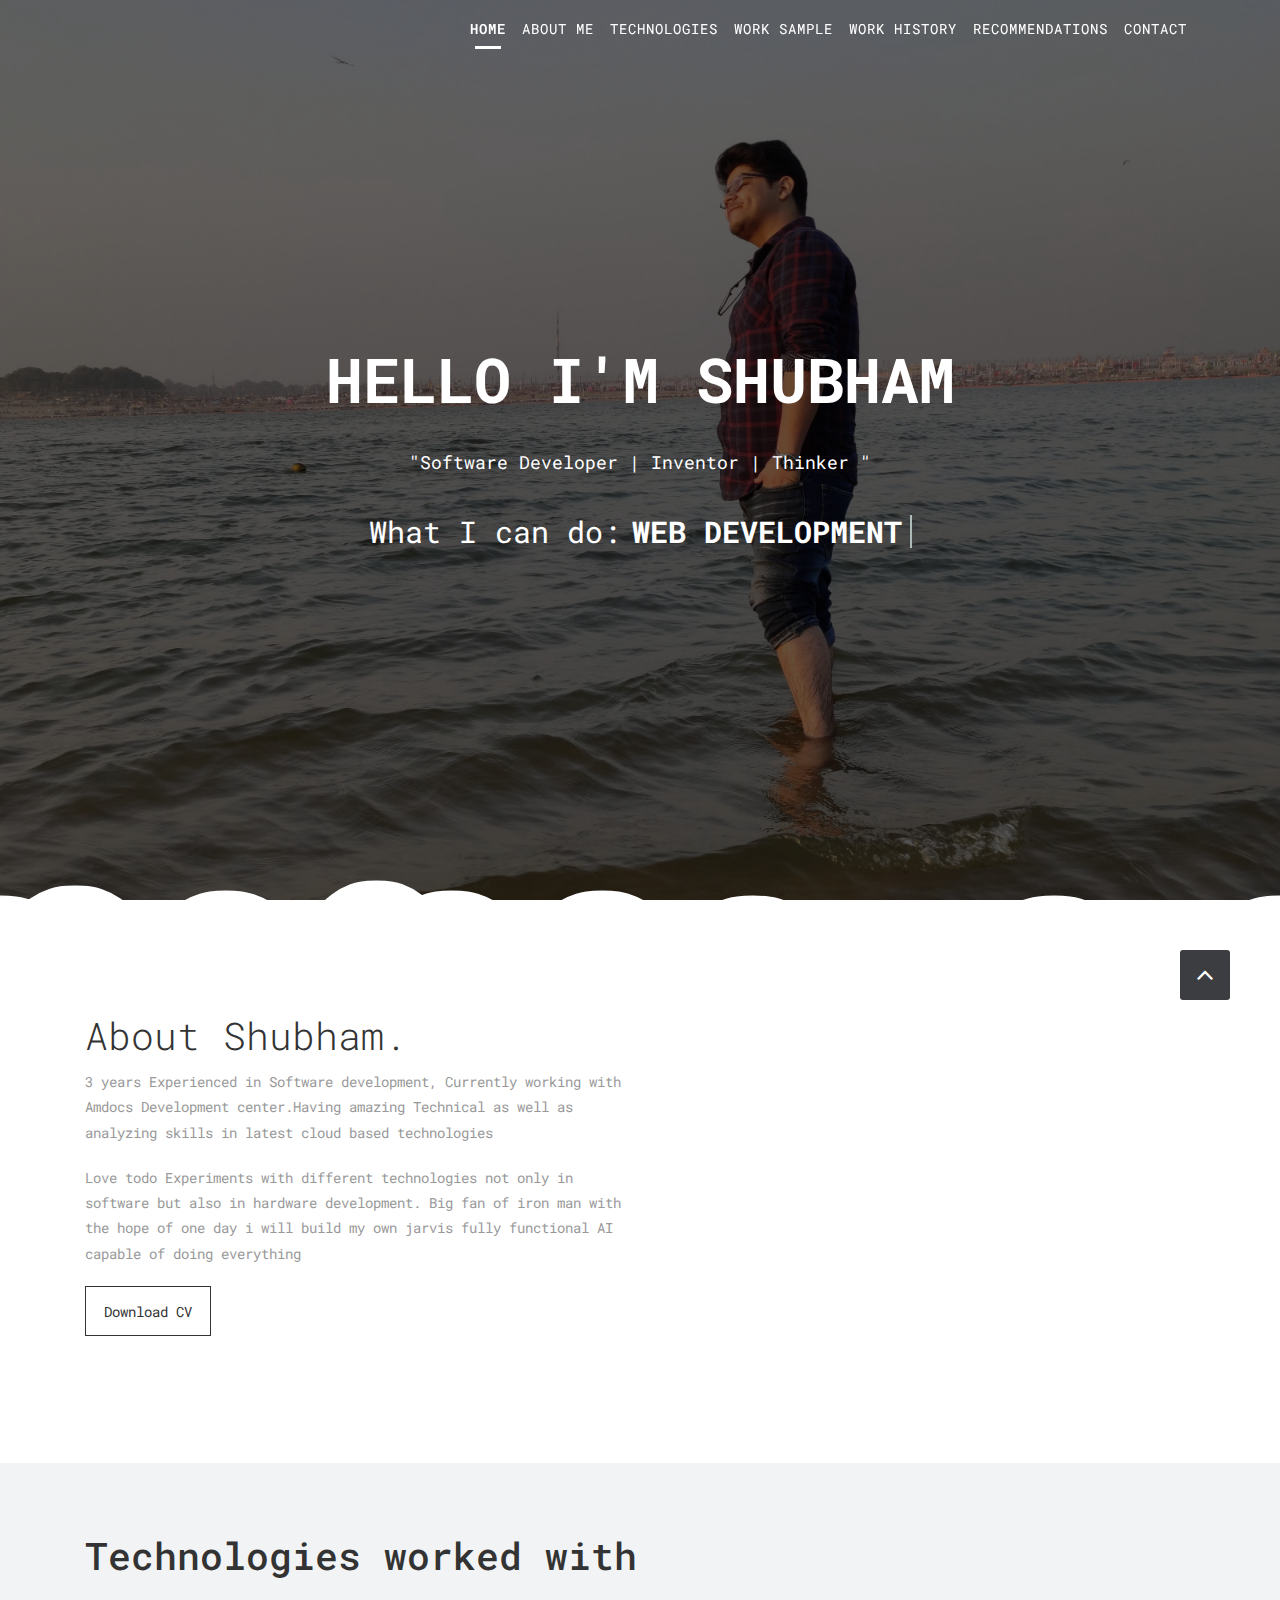
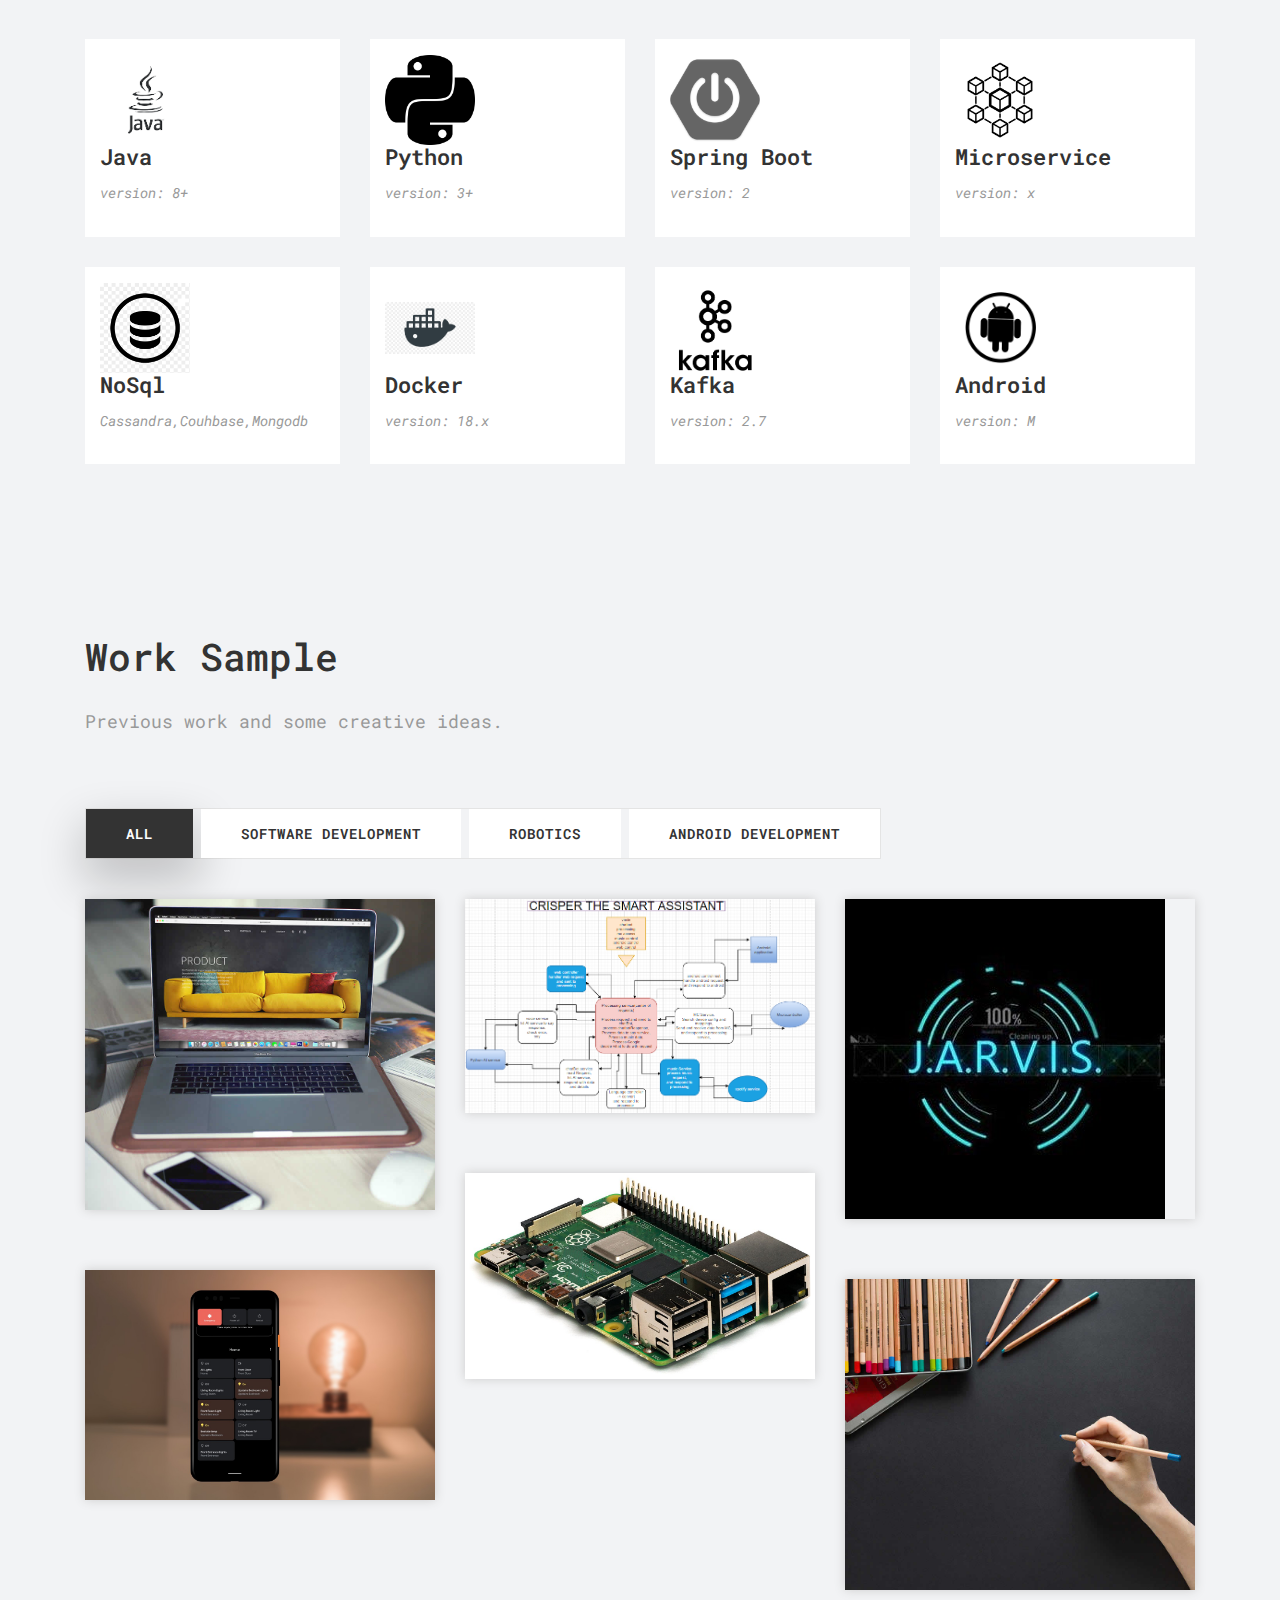
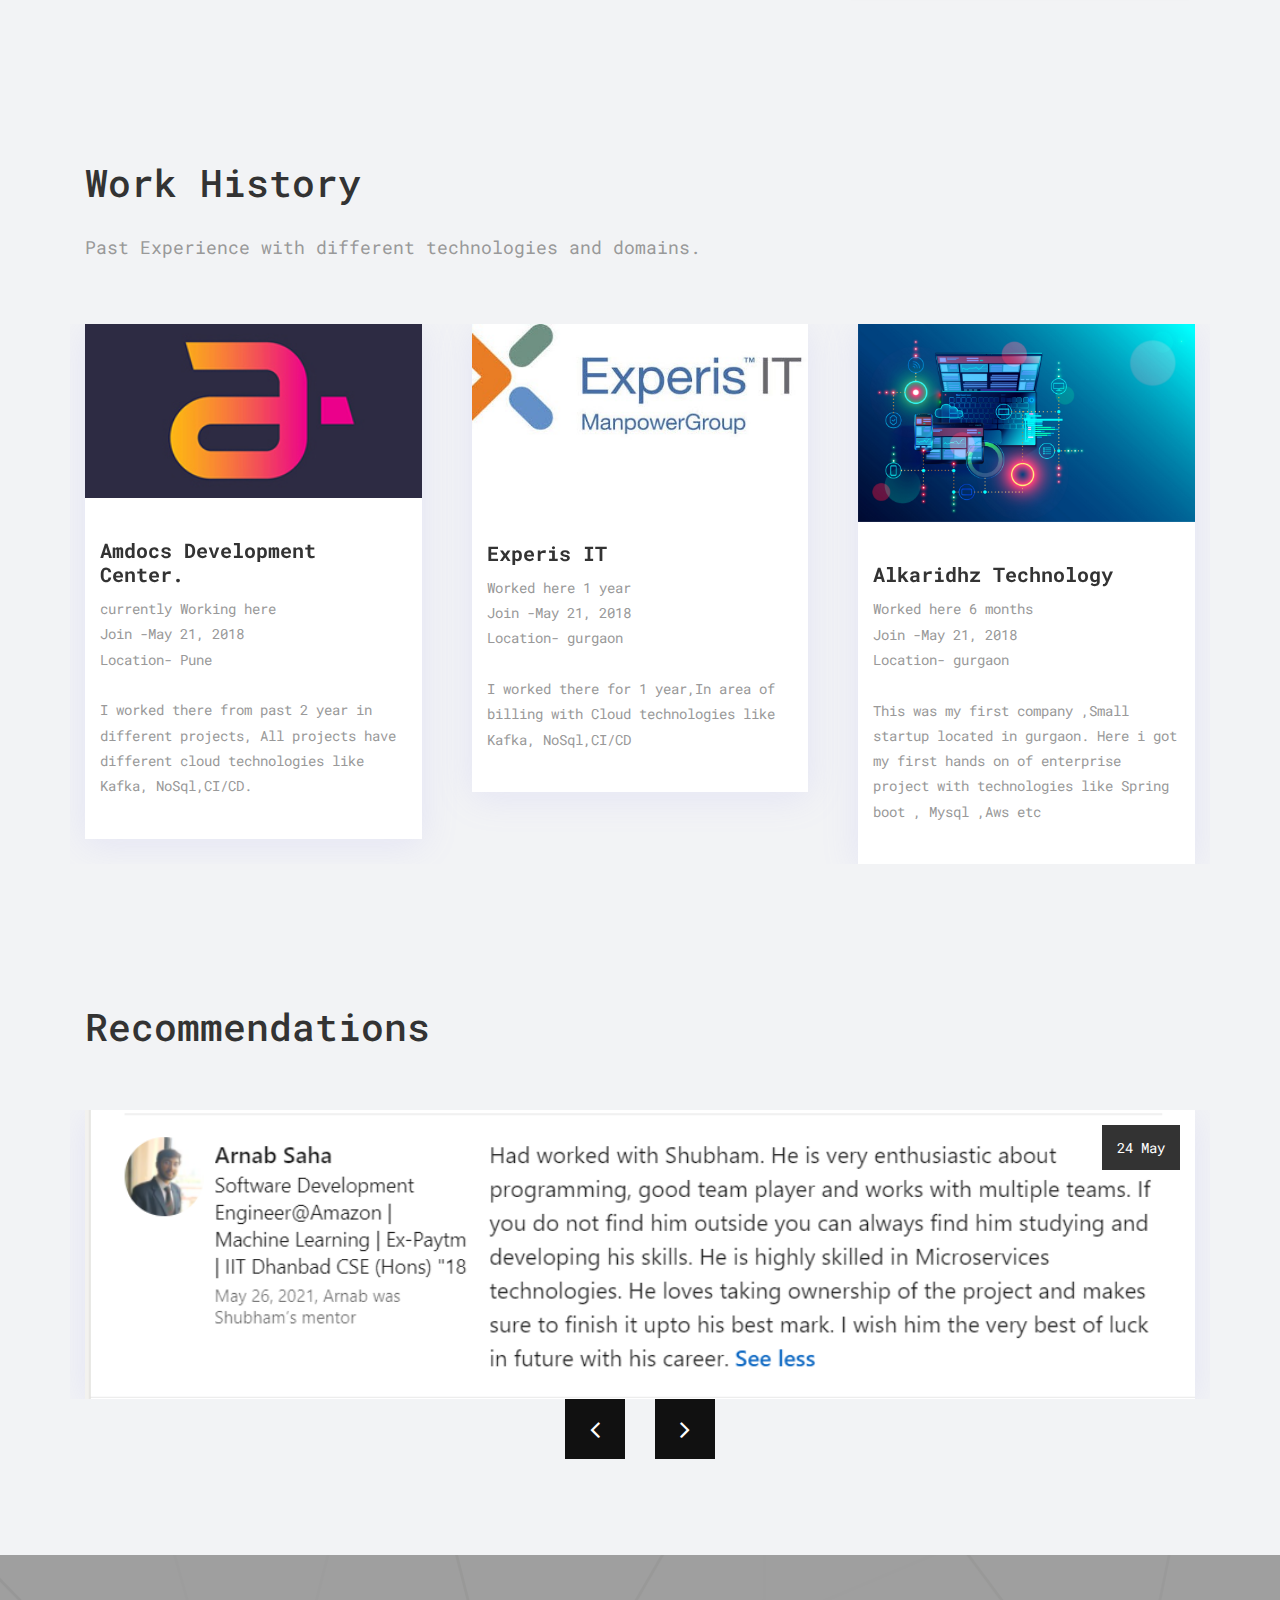
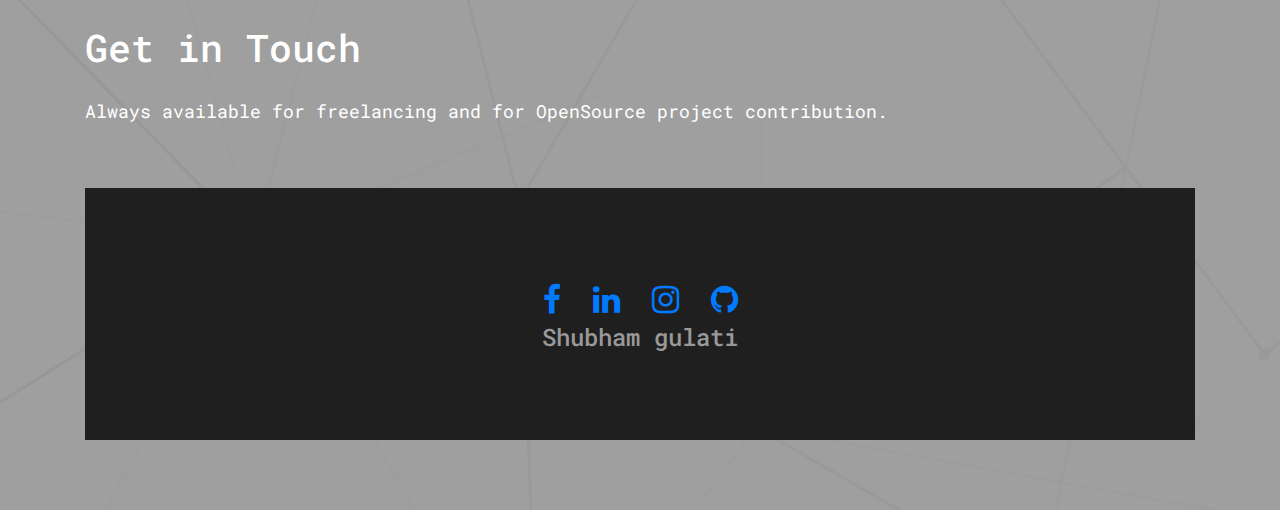
==== commit 673f2d9d: "updates" ====
--- a/index.html
+++ b/index.html
@@ -72,7 +72,7 @@
               <a class="nav-link js-scroll-trigger" href="#testimonials">Work History</a>
             </li>
 			<li class="nav-item">
-              <a class="nav-link js-scroll-trigger" href="#blog">Blog</a>
+              <a class="nav-link js-scroll-trigger" href="#blog">Recommendations</a>
             </li>
 			<li class="nav-item">
               <a class="nav-link js-scroll-trigger" href="#contact">Contact</a>
@@ -370,22 +370,22 @@
 	<div id="blog" class="section lb">
 		<div class="container">
 			<div class="section-title text-left">
-                <h3>Blog</h3>
-                <p>Coming soon.</p>
+                <h3>Recommendations</h3>
+                <!--<p>Coming soon.</p>-->
             </div><!-- end title -->
 			
 			<div class="row">
-               <!-- <div class="blog-carousel owl-carousel owl-theme">
-				    <div class="col-md-10 col-sm-10 col-lg-10">
+                <div class="rec-carousel owl-carousel owl-theme">
+				    <div class="col-md-12 col-sm-12 col-lg-12">
 					<div class="post-box">
 						<div class="post-thumb">
-							<img src="uploads/blog-01.jpg" class="img-fluid" alt="post-img" height="50" />
+							<img src="uploads/recommendations/arnb.PNG" class="img-fluid" alt="post-img"/>
 							<div class="date">
-								<span>06</span>
-								<span>Aug</span>
+								<span>24</span>
+								<span>May</span>
 							</div>
 						</div>
-						<div class="post-info">
+						<!--<div class="post-info">
 							<h4>Quisque auctor lectus interdum nisl accumsan venenatis.</h4>
 							<ul>
                                 <li>by admin</li>
@@ -393,10 +393,50 @@
                                 <li><a href="#"><b> Comments</b></a></li>
                             </ul>
 							<p>Etiam materials ut mollis tellus, vel posuere nulla. Etiam sit amet massa sodales aliquam at eget quam. Integer ultricies et magna quis.</p>
-						</div>
-					</div>
-				</div>
-				    <div class="col-md-10 col-sm-10 col-lg-10">
+						</div>-->
+					</div>
+				</div>
+					<div class="col-md-12 col-sm-12 col-lg-12">
+						<div class="post-box">
+							<div class="post-thumb">
+								<img src="uploads/recommendations/soham.PNG" class="img-fluid" alt="post-img"/>
+								<div class="date">
+									<span>24</span>
+									<span>May</span>
+								</div>
+							</div>
+							<!--<div class="post-info">
+                                <h4>Quisque auctor lectus interdum nisl accumsan venenatis.</h4>
+                                <ul>
+                                    <li>by admin</li>
+                                    <li>Apr 21, 2018</li>
+                                    <li><a href="#"><b> Comments</b></a></li>
+                                </ul>
+                                <p>Etiam materials ut mollis tellus, vel posuere nulla. Etiam sit amet massa sodales aliquam at eget quam. Integer ultricies et magna quis.</p>
+                            </div>-->
+						</div>
+					</div>
+					<div class="col-md-12 col-sm-12 col-lg-12">
+						<div class="post-box">
+							<div class="post-thumb">
+								<img src="uploads/recommendations/riya.PNG" class="img-fluid" alt="post-img"/>
+								<div class="date">
+									<span>24</span>
+									<span>May</span>
+								</div>
+							</div>
+							<!--<div class="post-info">
+                                <h4>Quisque auctor lectus interdum nisl accumsan venenatis.</h4>
+                                <ul>
+                                    <li>by admin</li>
+                                    <li>Apr 21, 2018</li>
+                                    <li><a href="#"><b> Comments</b></a></li>
+                                </ul>
+                                <p>Etiam materials ut mollis tellus, vel posuere nulla. Etiam sit amet massa sodales aliquam at eget quam. Integer ultricies et magna quis.</p>
+                            </div>-->
+						</div>
+					</div>
+				   <!-- <div class="col-md-10 col-sm-10 col-lg-10">
 					<div class="post-box">
 						<div class="post-thumb">
 							<img src="uploads/blog-02.jpg" class="img-fluid" alt="post-img" height="50"/>
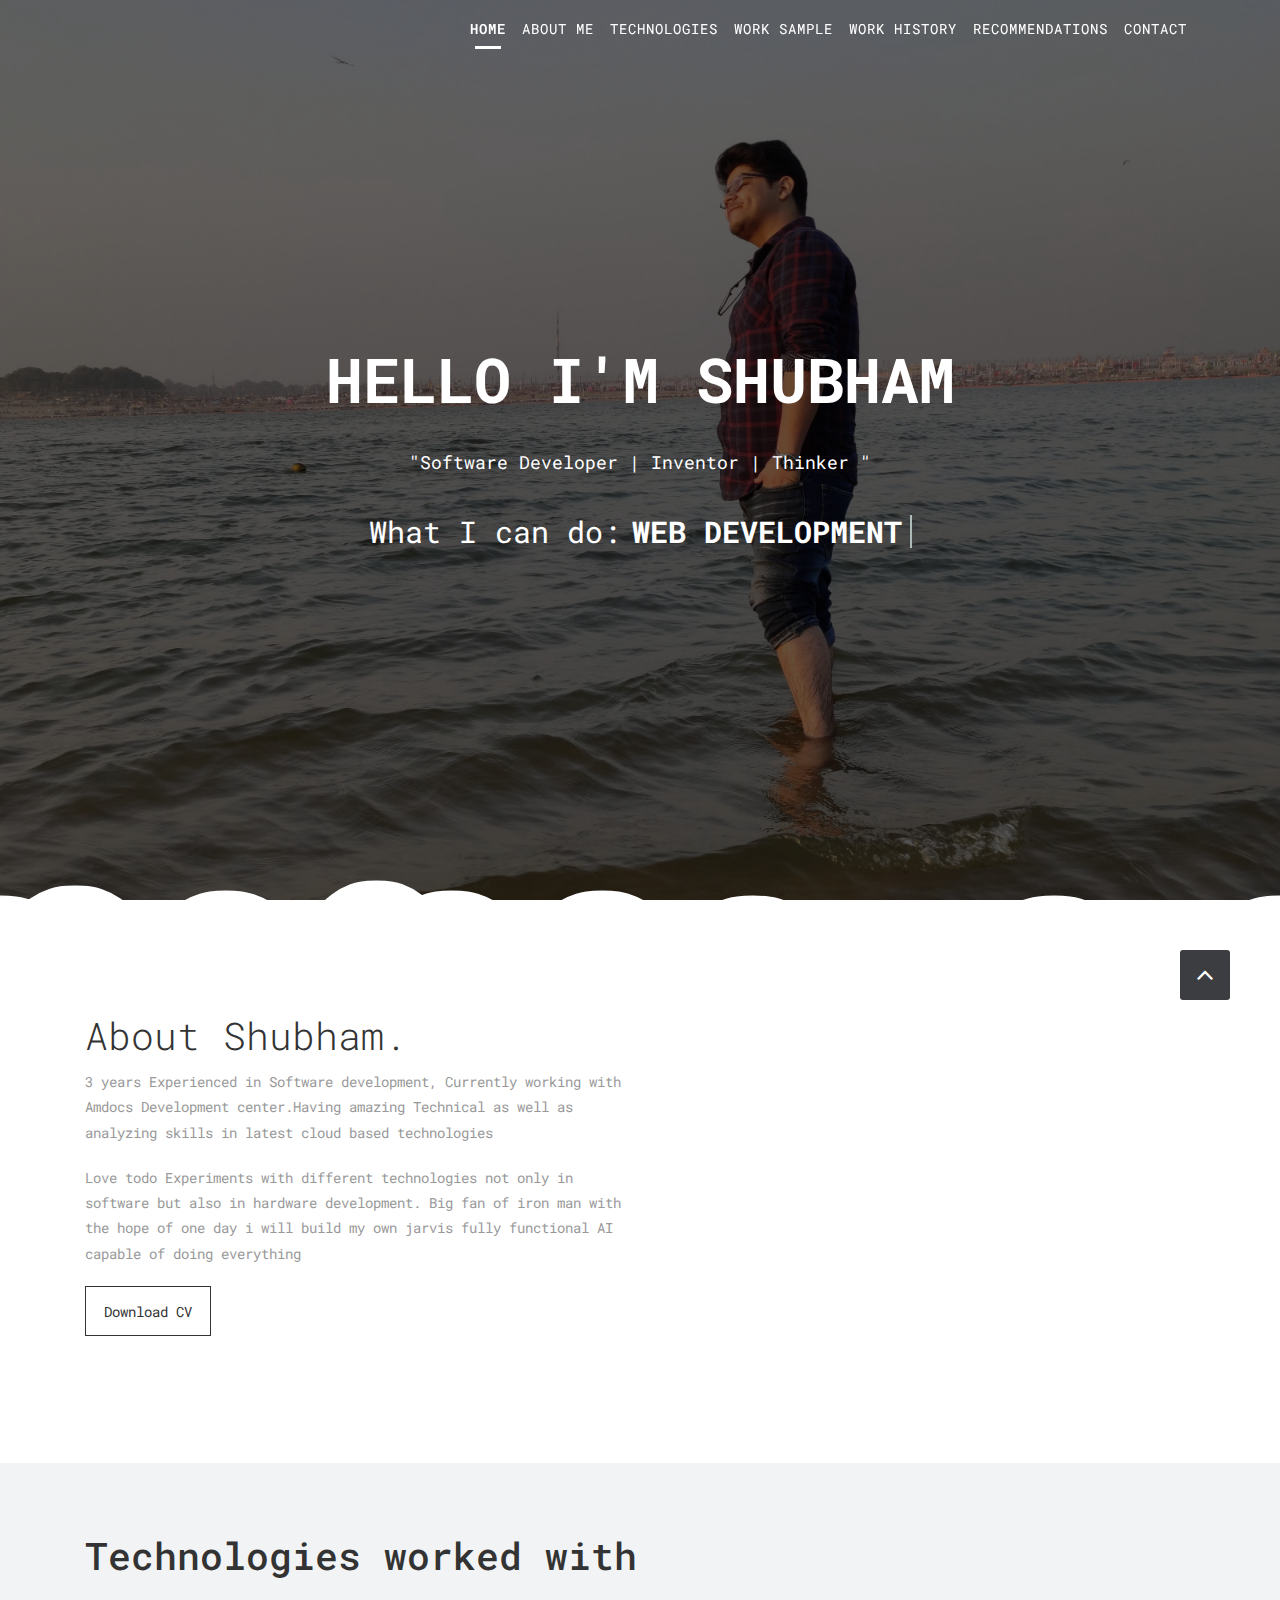
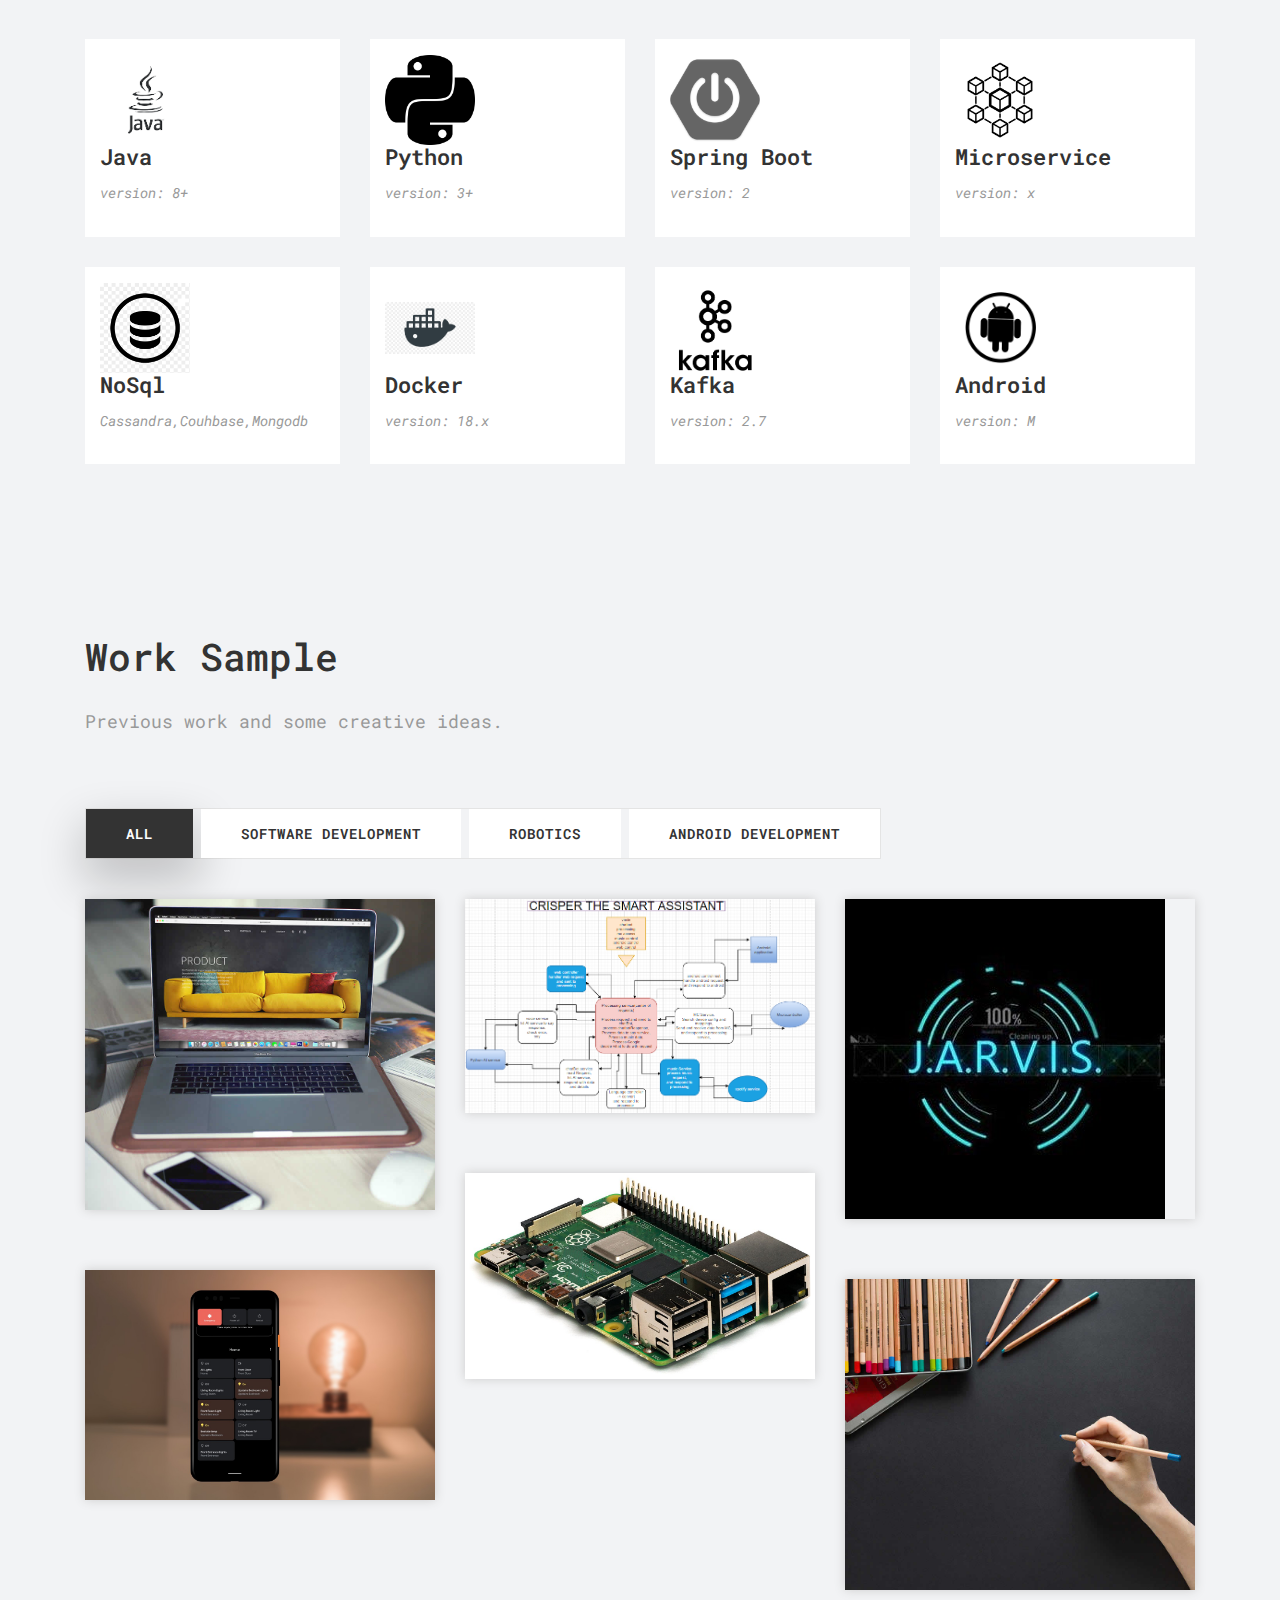
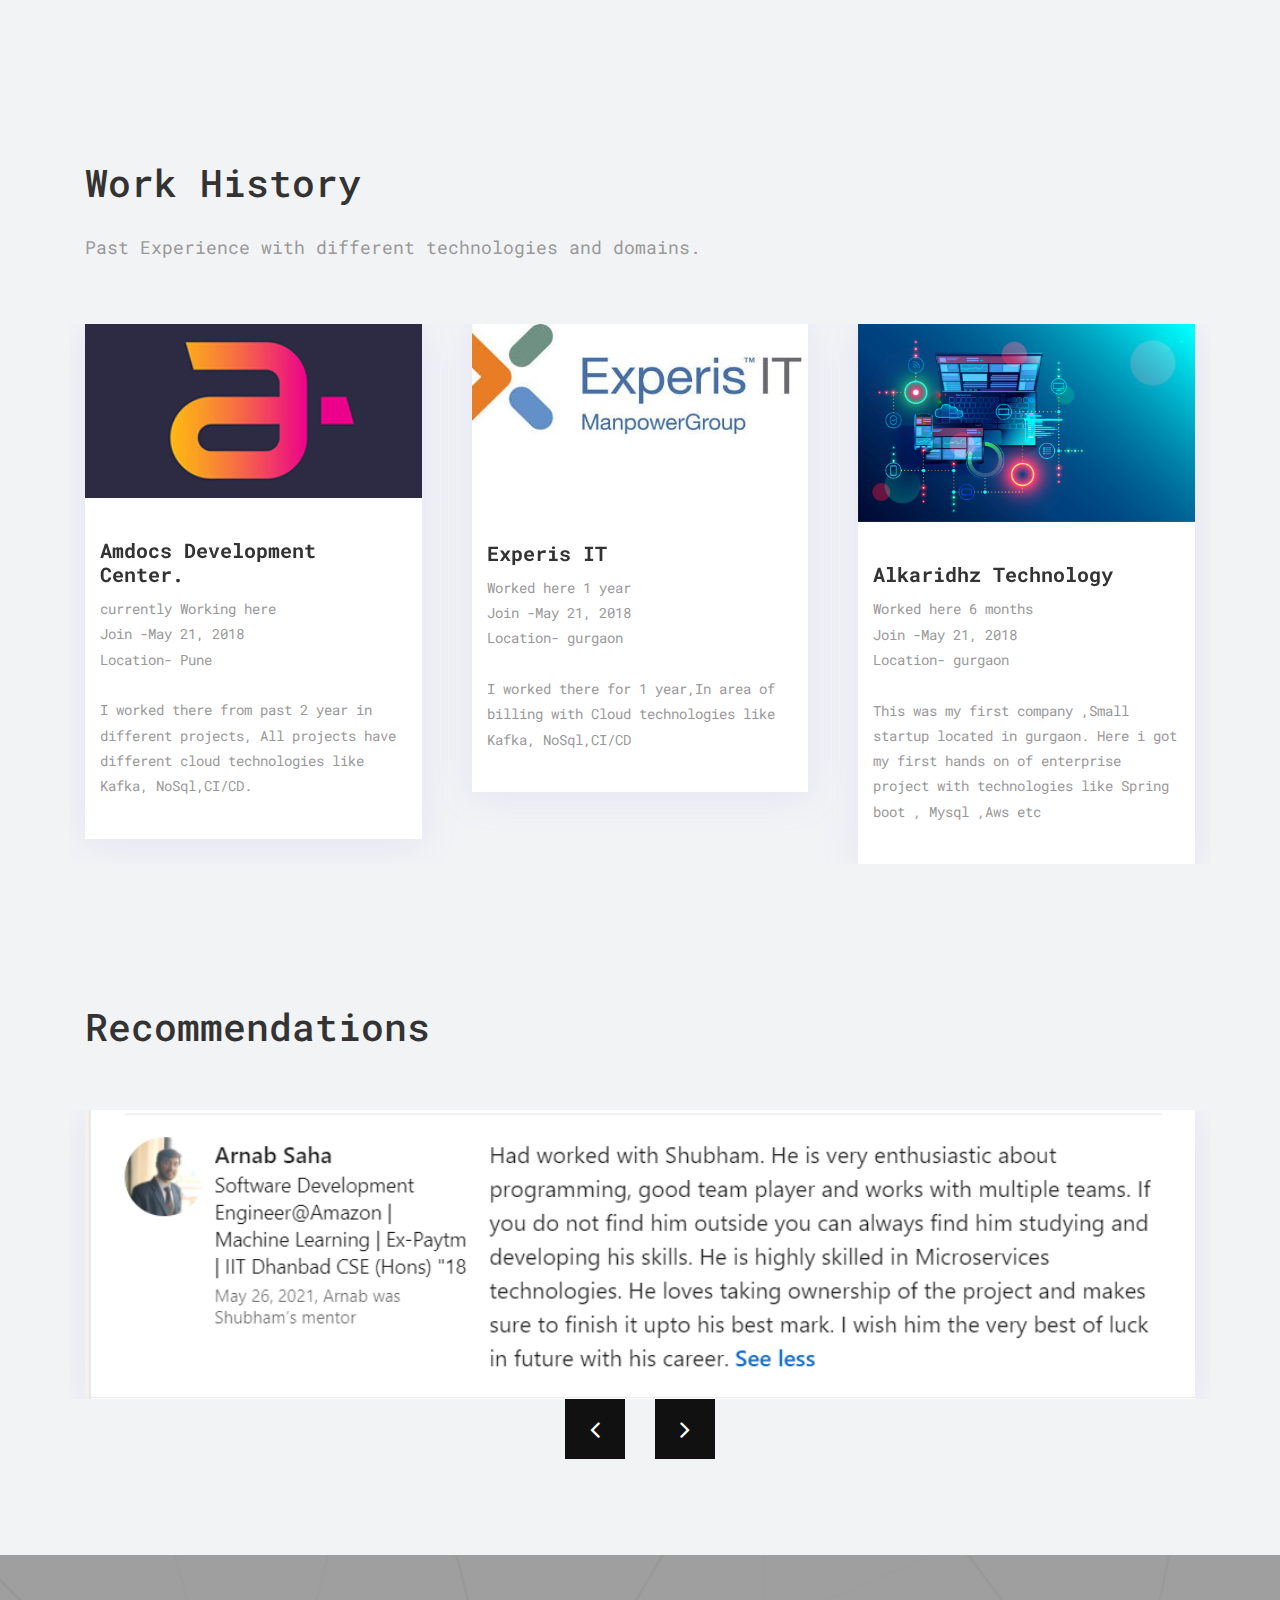
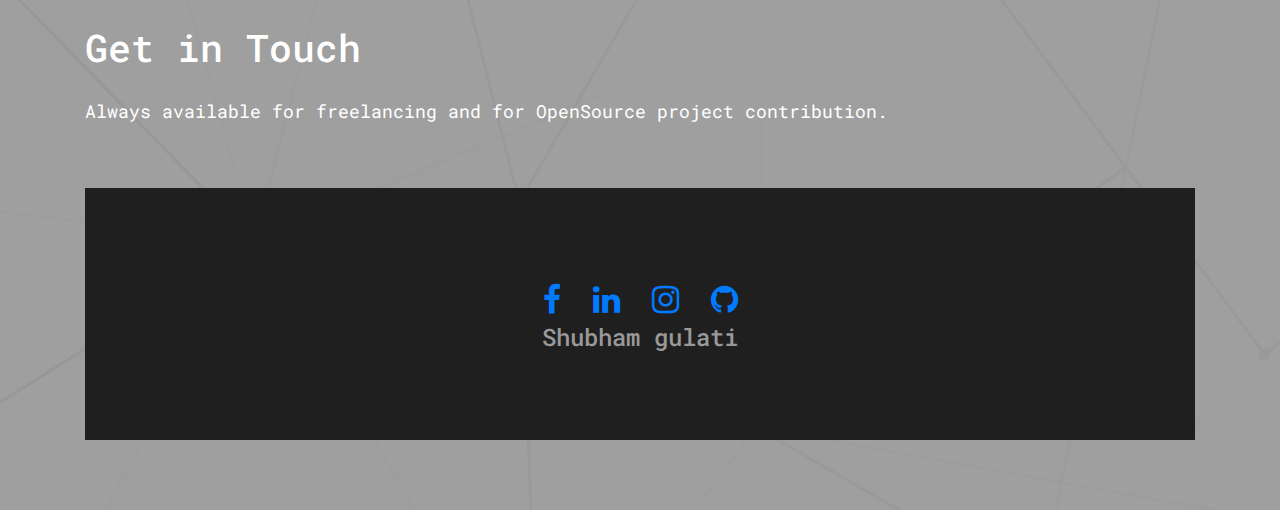
==== commit 4bf2be16: "updates" ====
--- a/index.html
+++ b/index.html
@@ -380,10 +380,10 @@
 					<div class="post-box">
 						<div class="post-thumb">
 							<img src="uploads/recommendations/arnb.PNG" class="img-fluid" alt="post-img"/>
-							<div class="date">
+							<!--<div class="date">
 								<span>24</span>
 								<span>May</span>
-							</div>
+							</div>-->
 						</div>
 						<!--<div class="post-info">
 							<h4>Quisque auctor lectus interdum nisl accumsan venenatis.</h4>
@@ -400,10 +400,10 @@
 						<div class="post-box">
 							<div class="post-thumb">
 								<img src="uploads/recommendations/soham.PNG" class="img-fluid" alt="post-img"/>
-								<div class="date">
+								<!--<div class="date">
 									<span>24</span>
 									<span>May</span>
-								</div>
+								</div>-->
 							</div>
 							<!--<div class="post-info">
                                 <h4>Quisque auctor lectus interdum nisl accumsan venenatis.</h4>
@@ -420,10 +420,10 @@
 						<div class="post-box">
 							<div class="post-thumb">
 								<img src="uploads/recommendations/riya.PNG" class="img-fluid" alt="post-img"/>
-								<div class="date">
+								<!--<div class="date">
 									<span>24</span>
 									<span>May</span>
-								</div>
+								</div>-->
 							</div>
 							<!--<div class="post-info">
                                 <h4>Quisque auctor lectus interdum nisl accumsan venenatis.</h4>
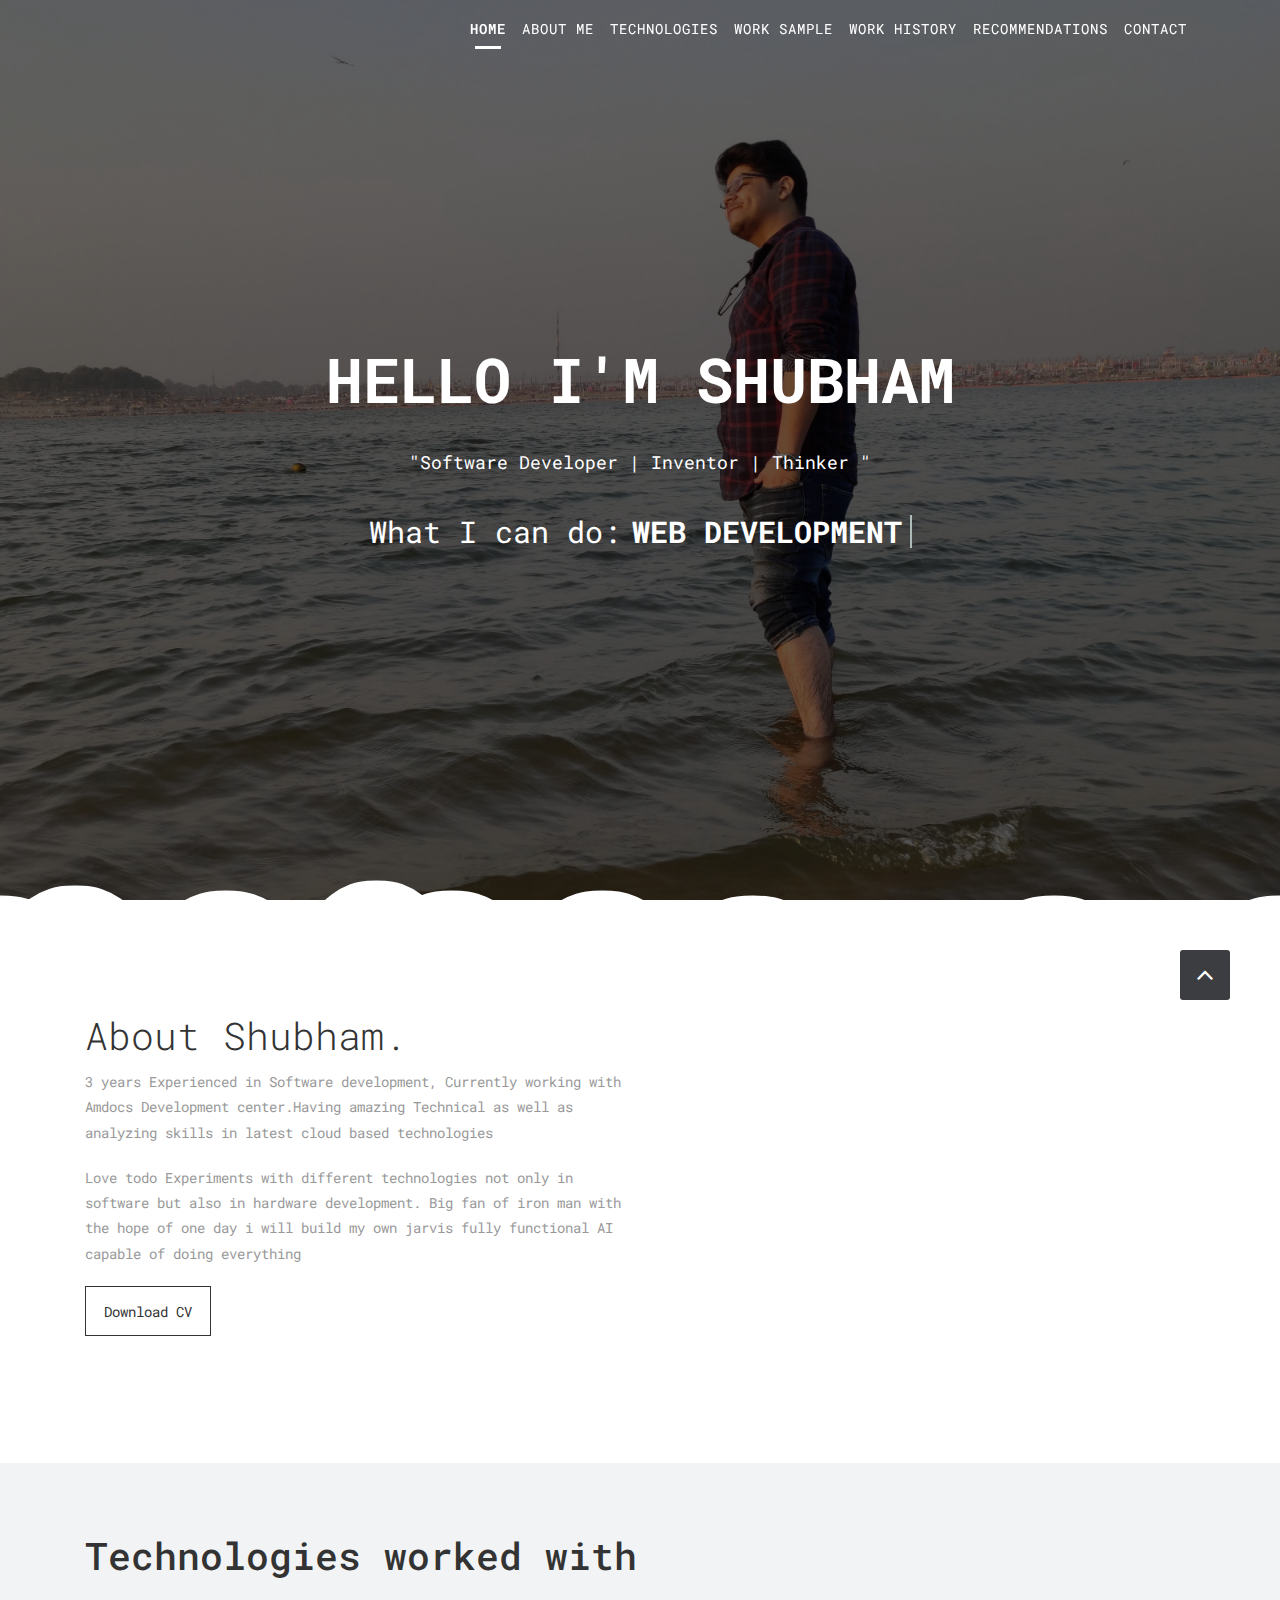
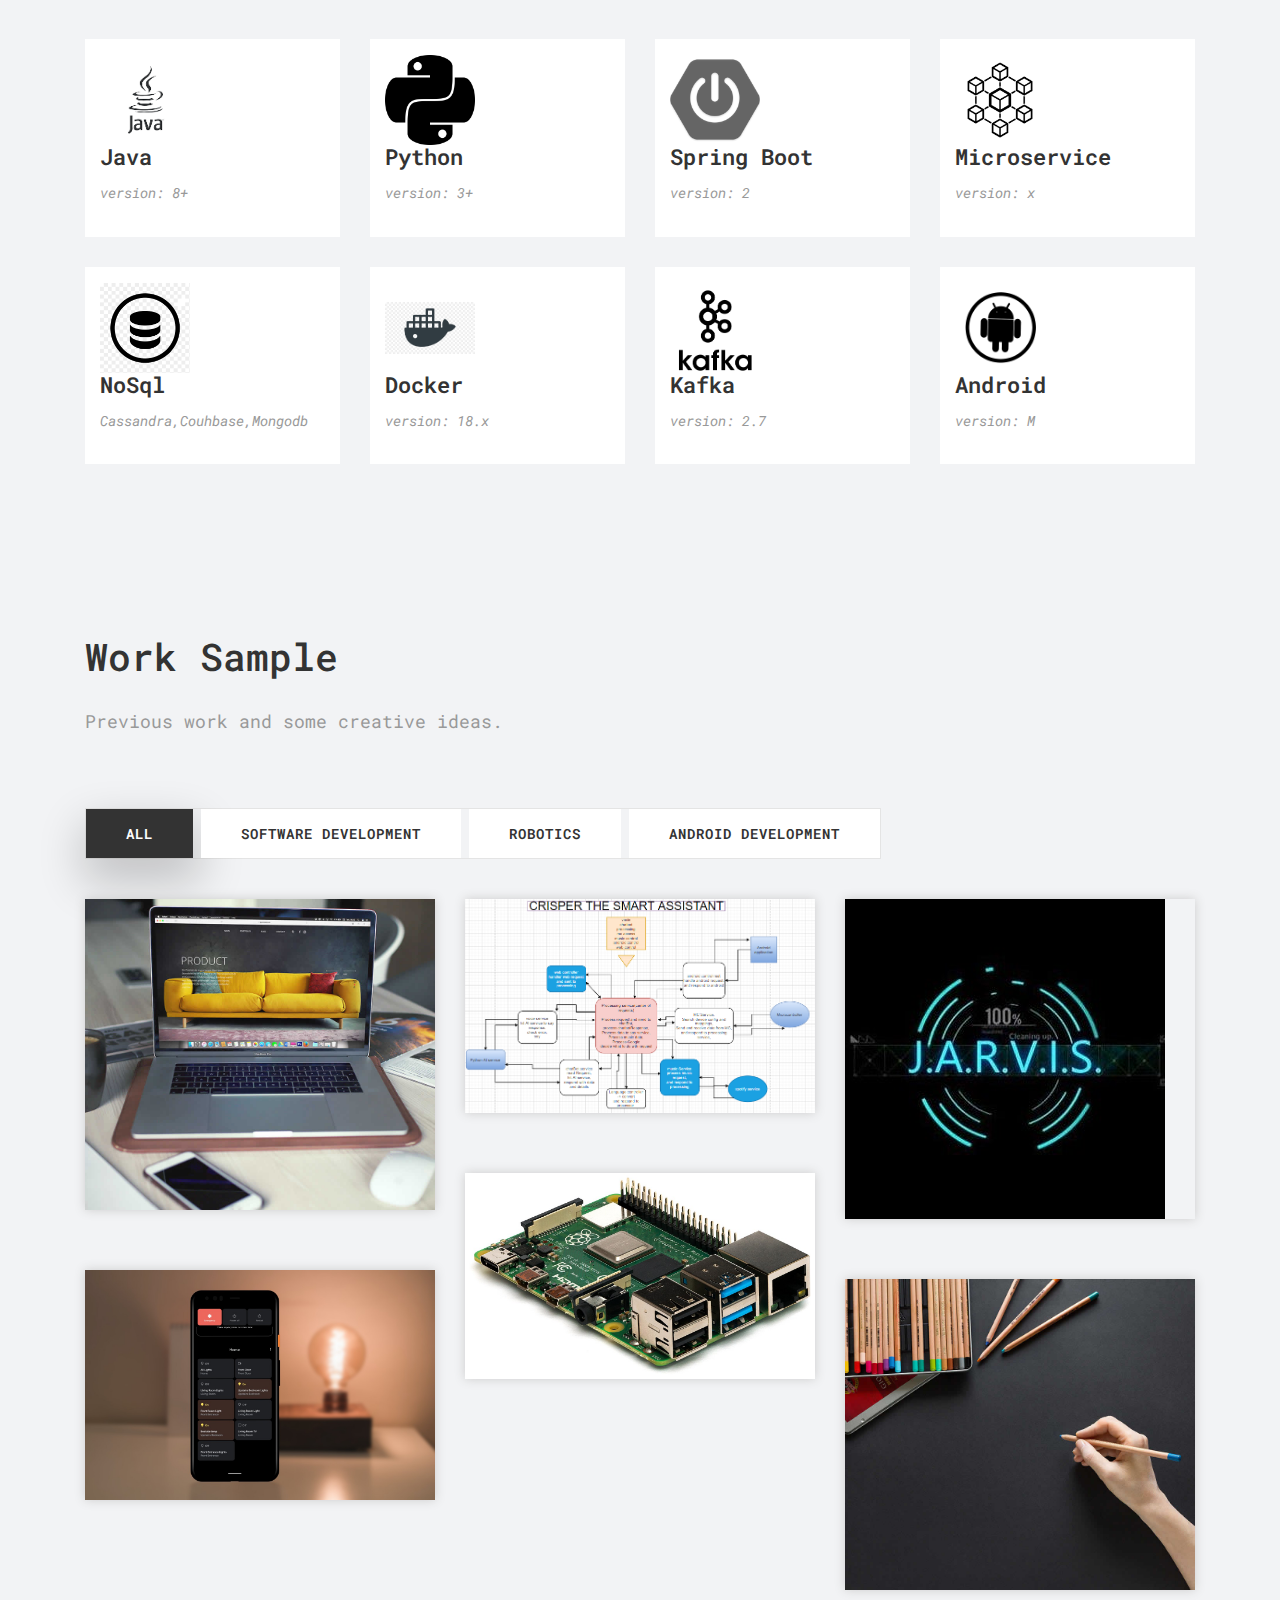
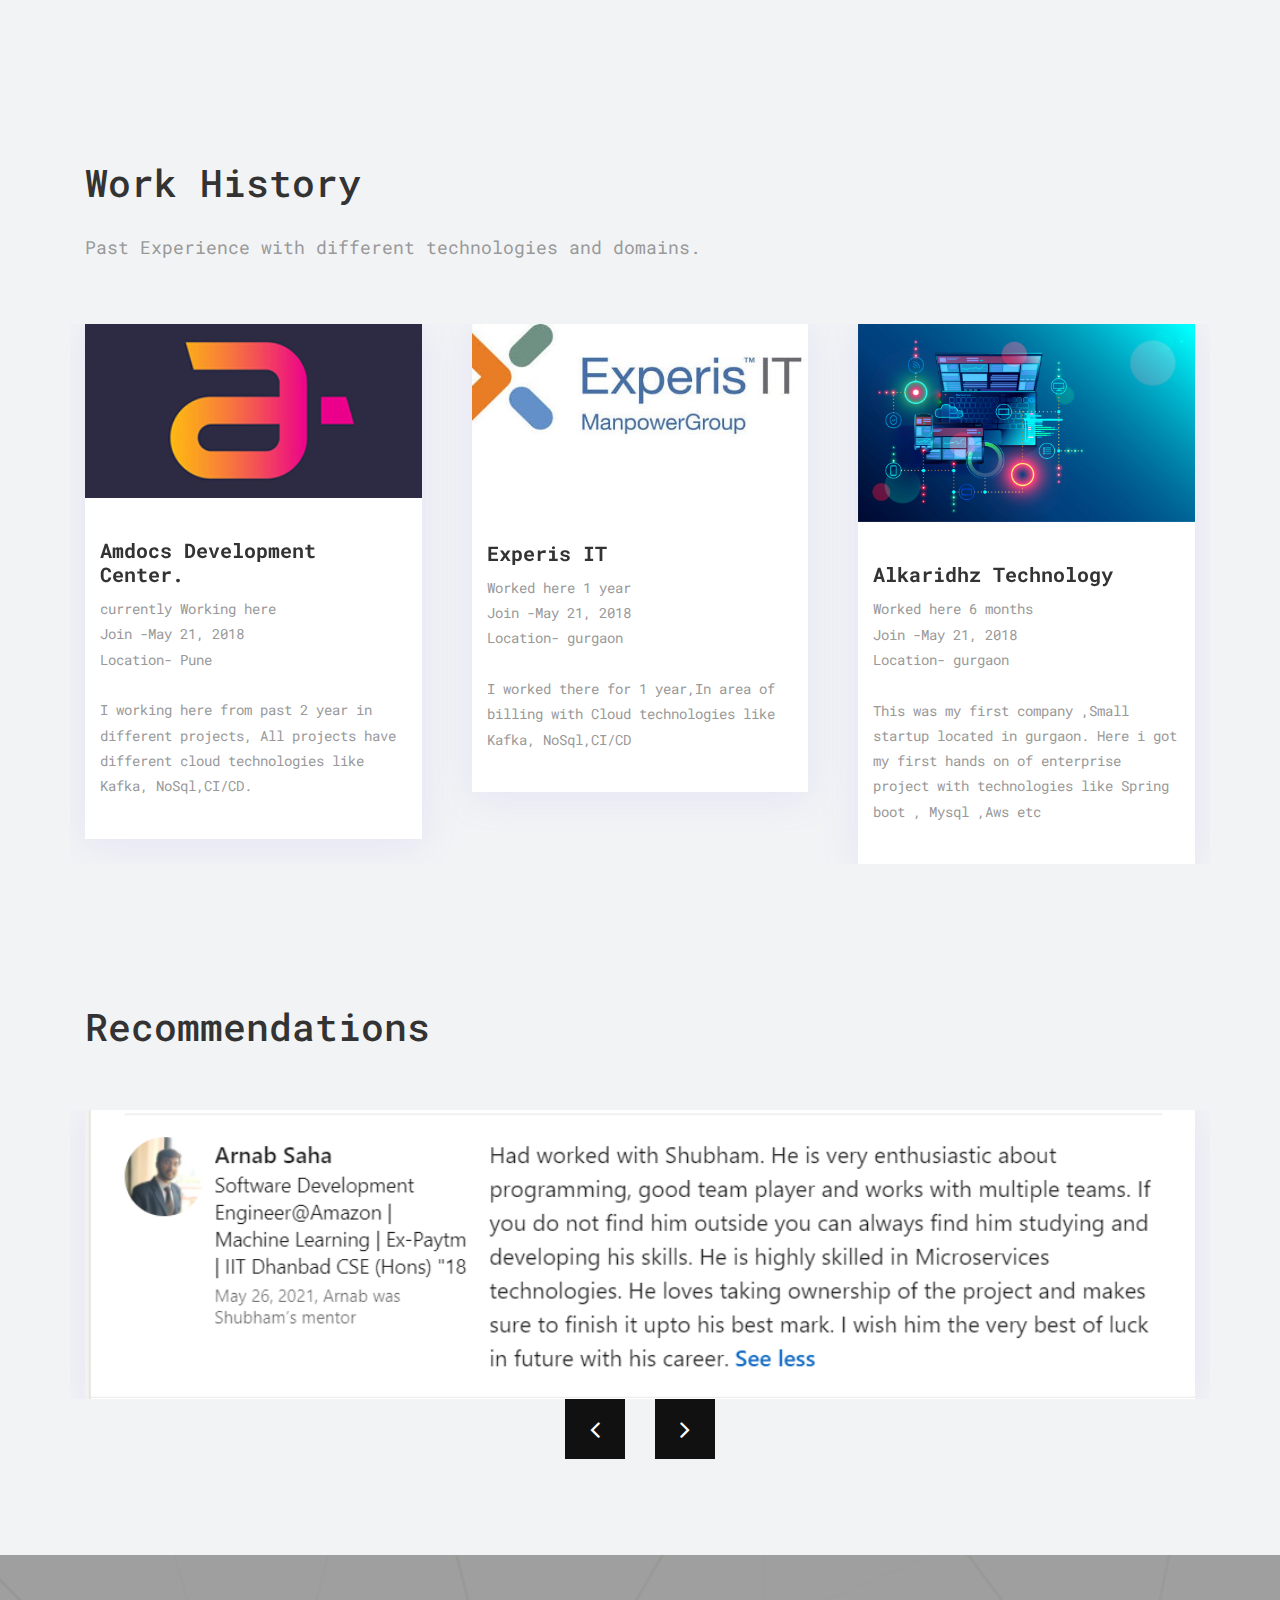
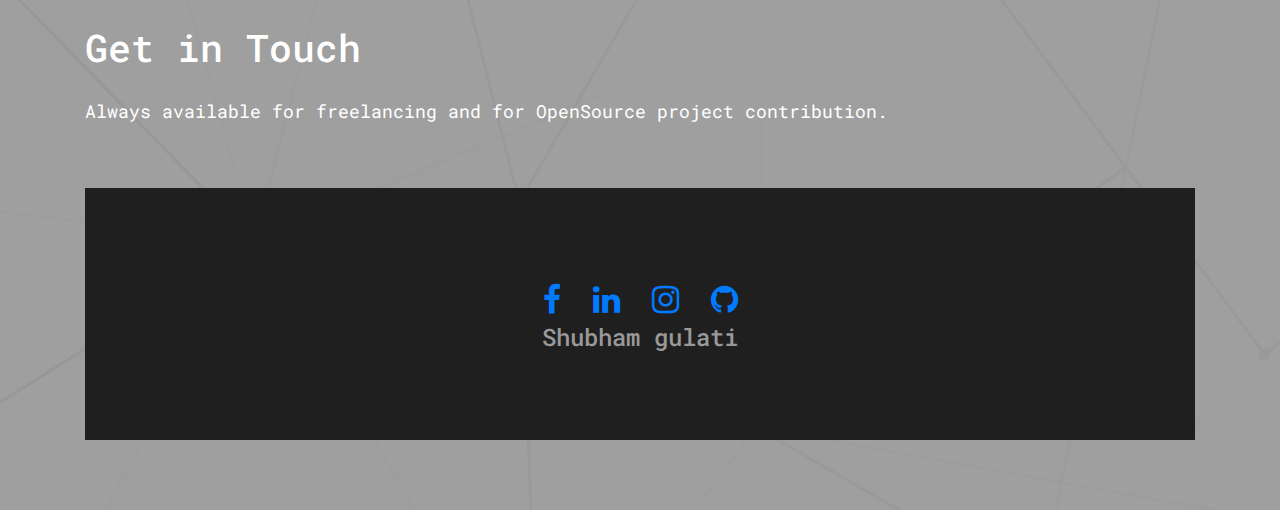
==== commit 8d9389b4: "updates" ====
--- a/index.html
+++ b/index.html
@@ -328,7 +328,7 @@
                                     <li>Join -May 21, 2018</li>
                                     <li>Location- Pune</a></li>
                                 <br>
-                                <p>I worked there from past 2 year in different projects, All projects have different cloud technologies like Kafka, NoSql,CI/CD.</p>
+                                <p>I working here from past 2 year in different projects, All projects have different cloud technologies like Kafka, NoSql,CI/CD.</p>
                             </div>
                         </div>
                     </div>
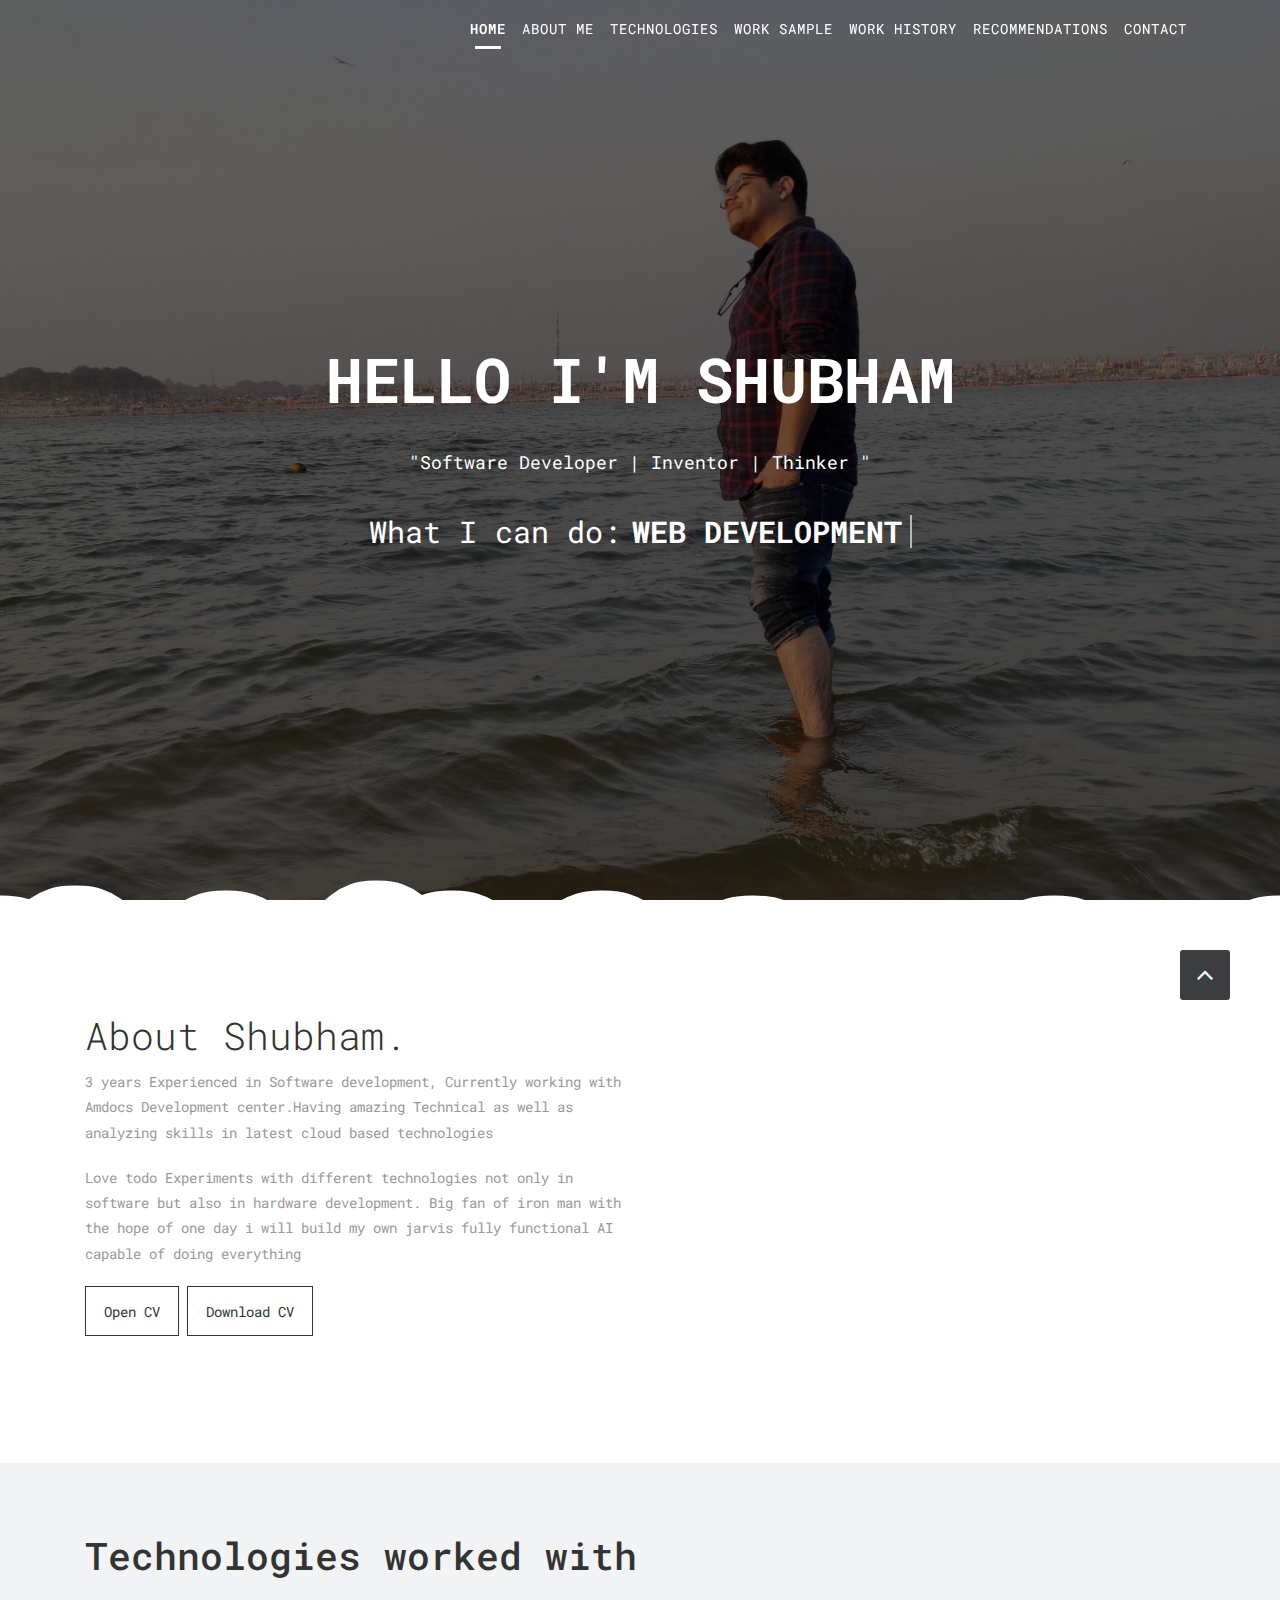
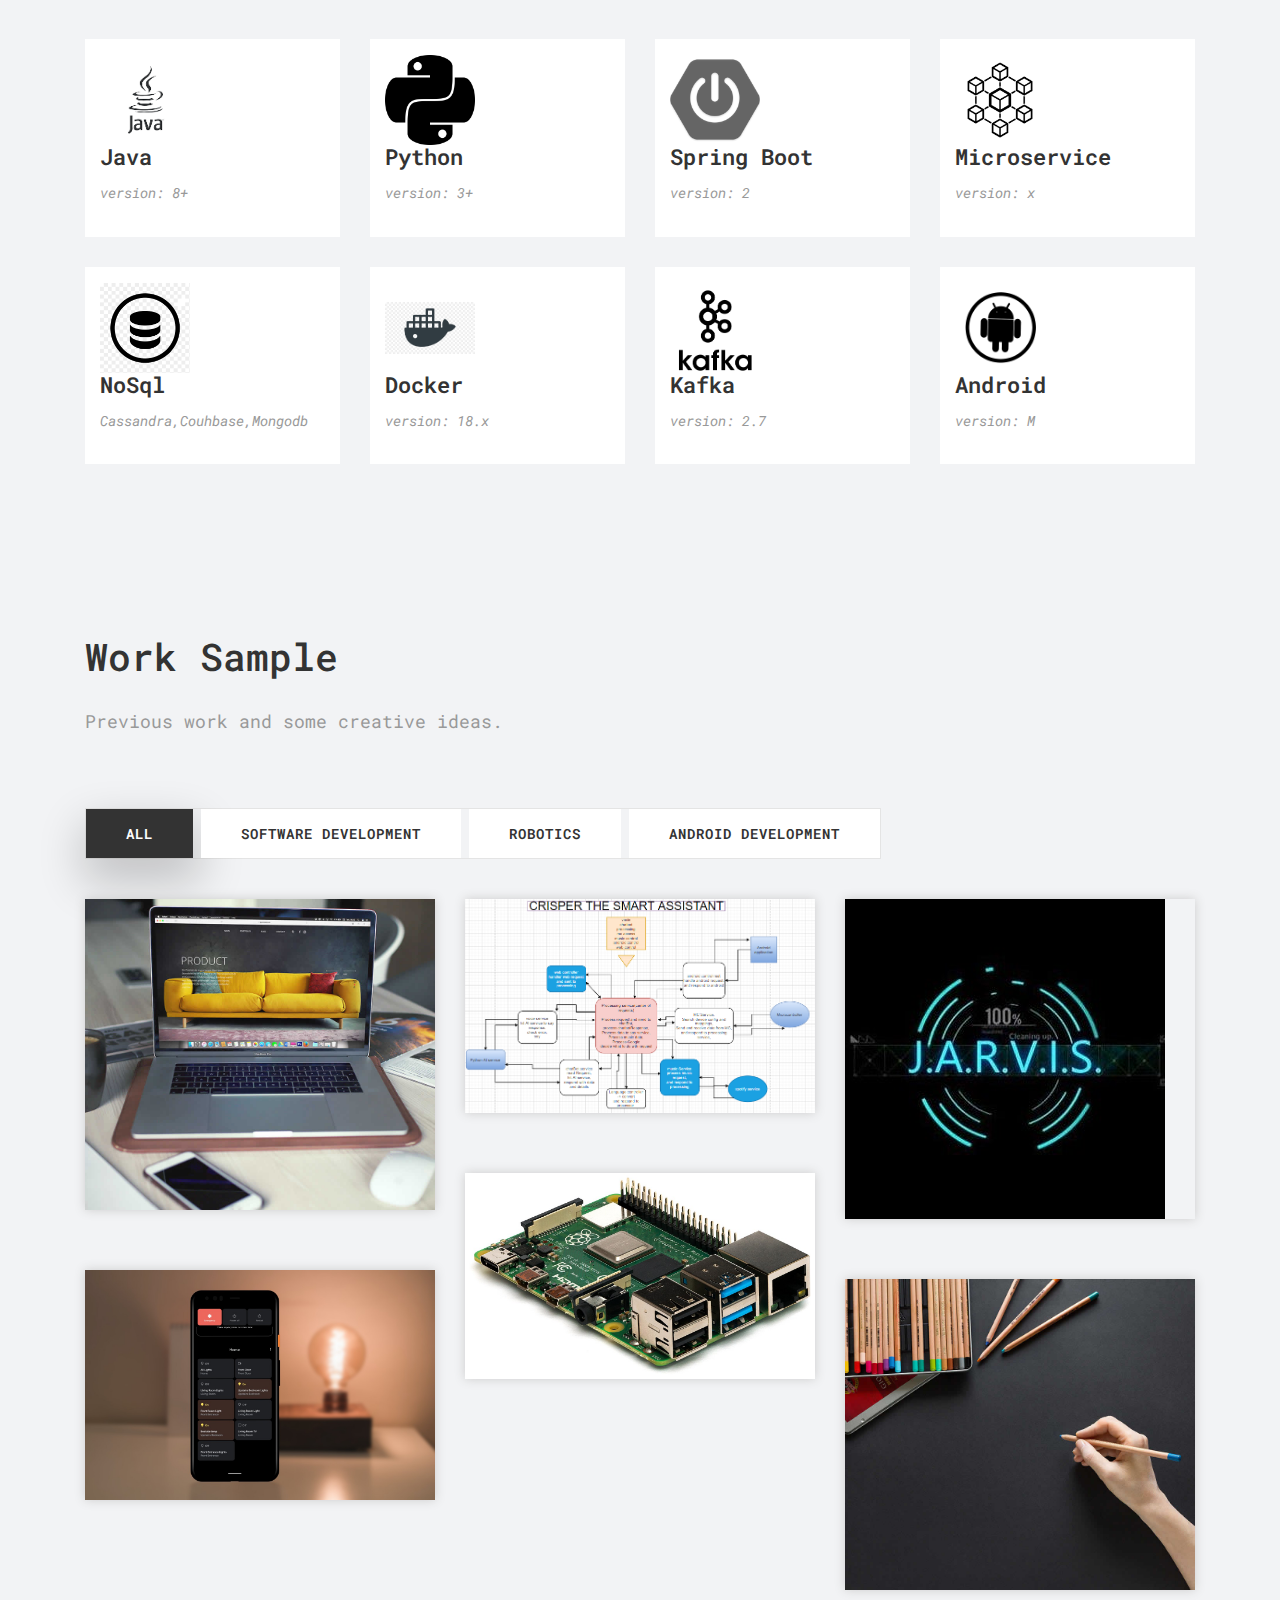
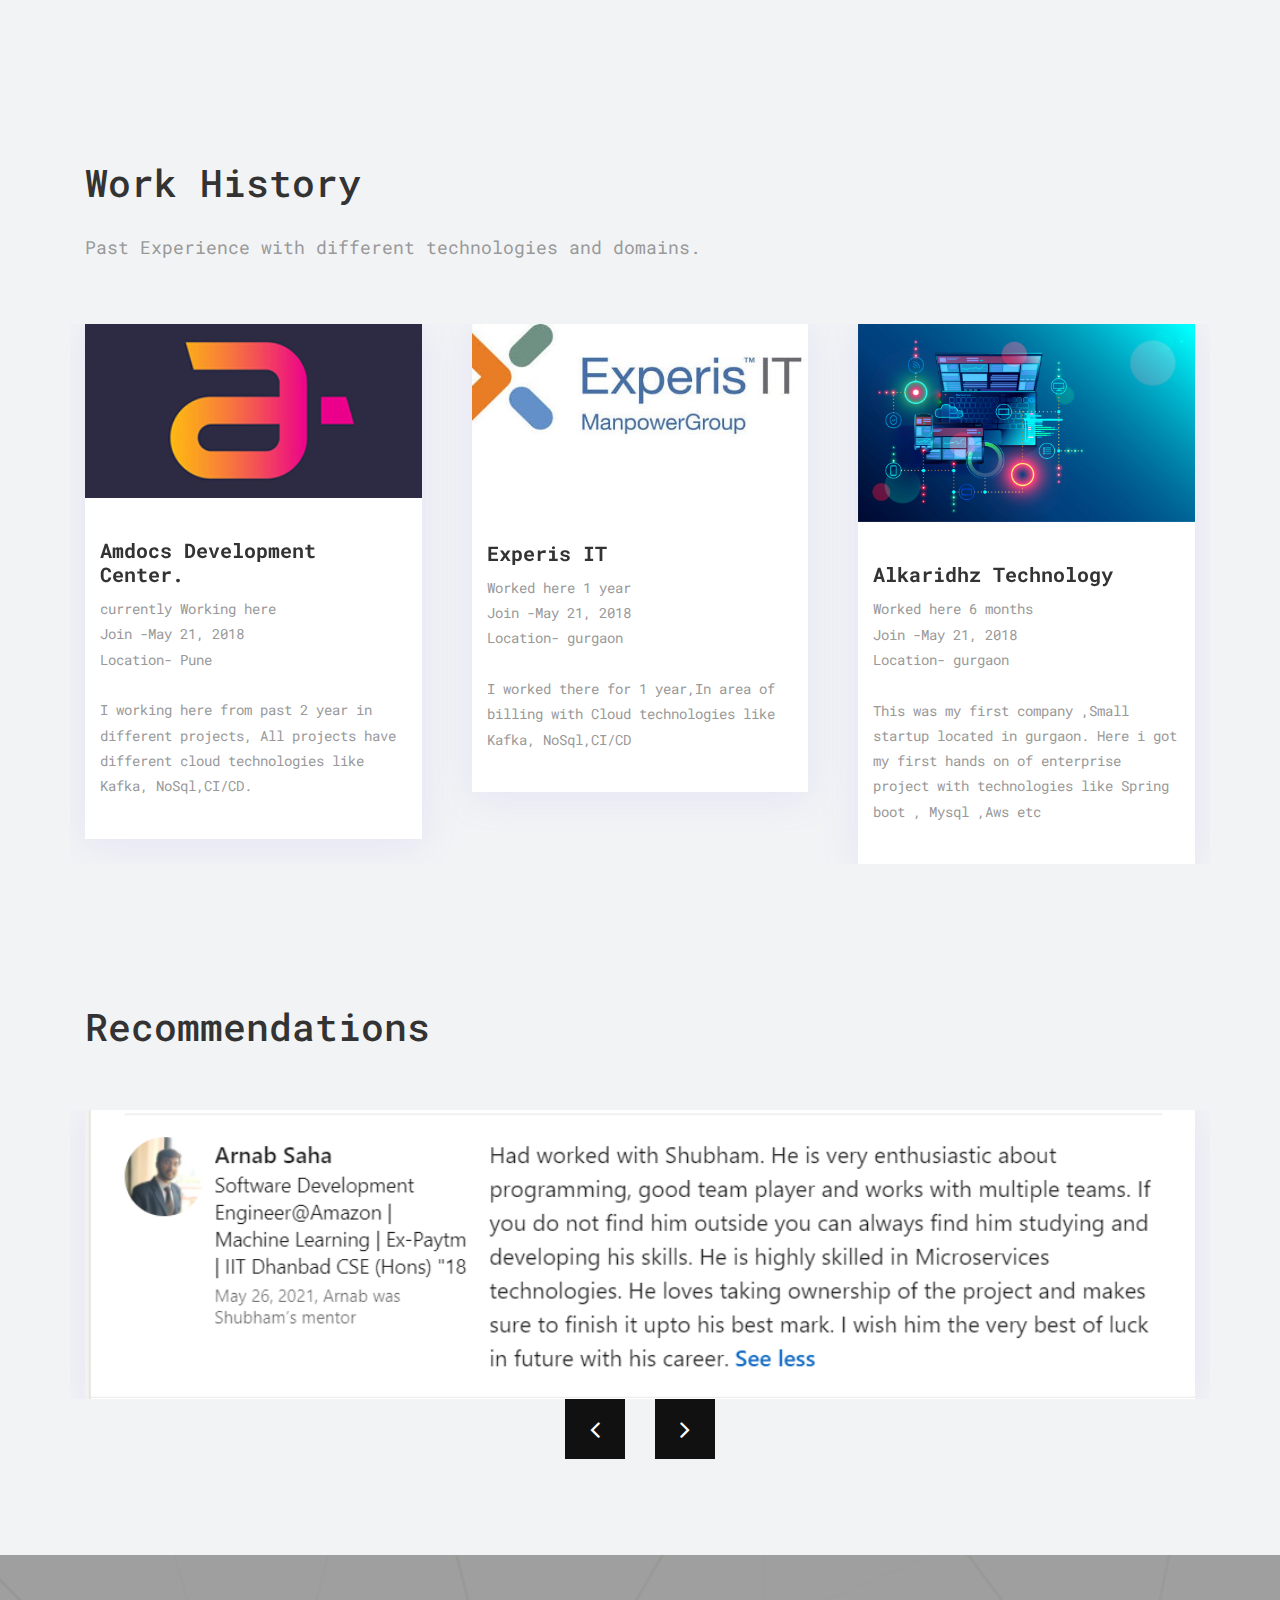
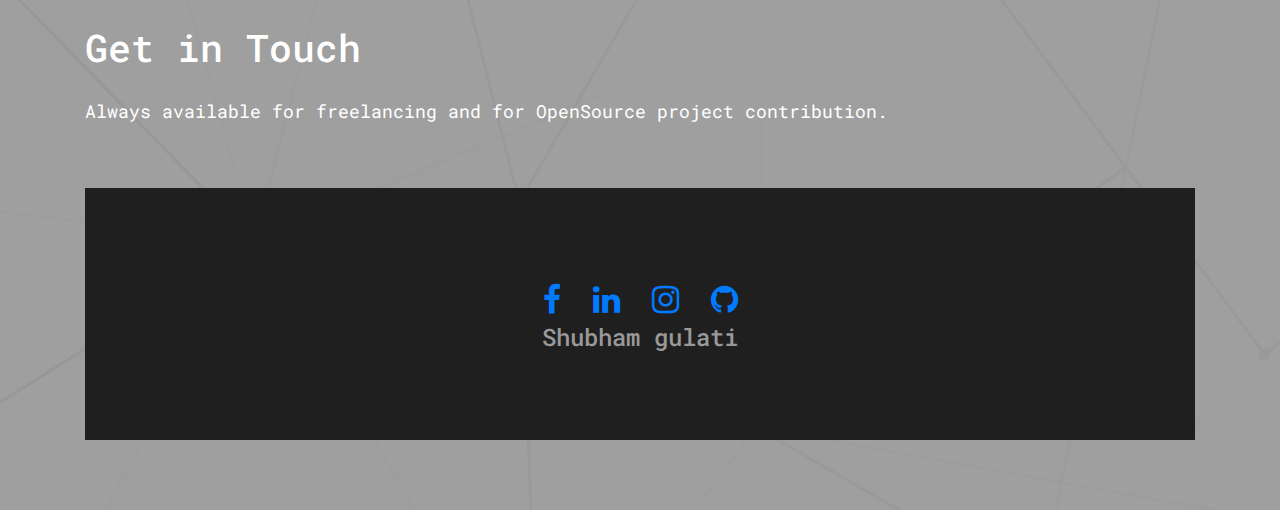
==== commit 2f3339cc: "adding html resume" ====
--- a/index.html
+++ b/index.html
@@ -132,6 +132,7 @@
                         <h2>About Shubham.</h2>
                         <p>3 years Experienced in Software development, Currently working with Amdocs Development center.Having amazing Technical as well as analyzing skills in latest cloud based technologies</p>
 						<p>Love todo Experiments with different technologies not only in software but also in hardware development. Big fan of iron man with the hope  of one day i will build my own jarvis fully functional AI capable of doing everything </p>
+                        <a href="https://github.com/shubh2710/shubh2710.github.io/raw/main/myresume/index.html" class="sim-btn btn-hover-new" data-text="Open CV"><span>Open CV</span></a>
                         <a href="https://github.com/shubh2710/shubh2710.github.io/raw/main/resume/Resume_shubham.pdf" class="sim-btn btn-hover-new" data-text="Download CV"><span>Download CV</span></a>
                     </div><!-- end messagebox -->
                 </div><!-- end col -->
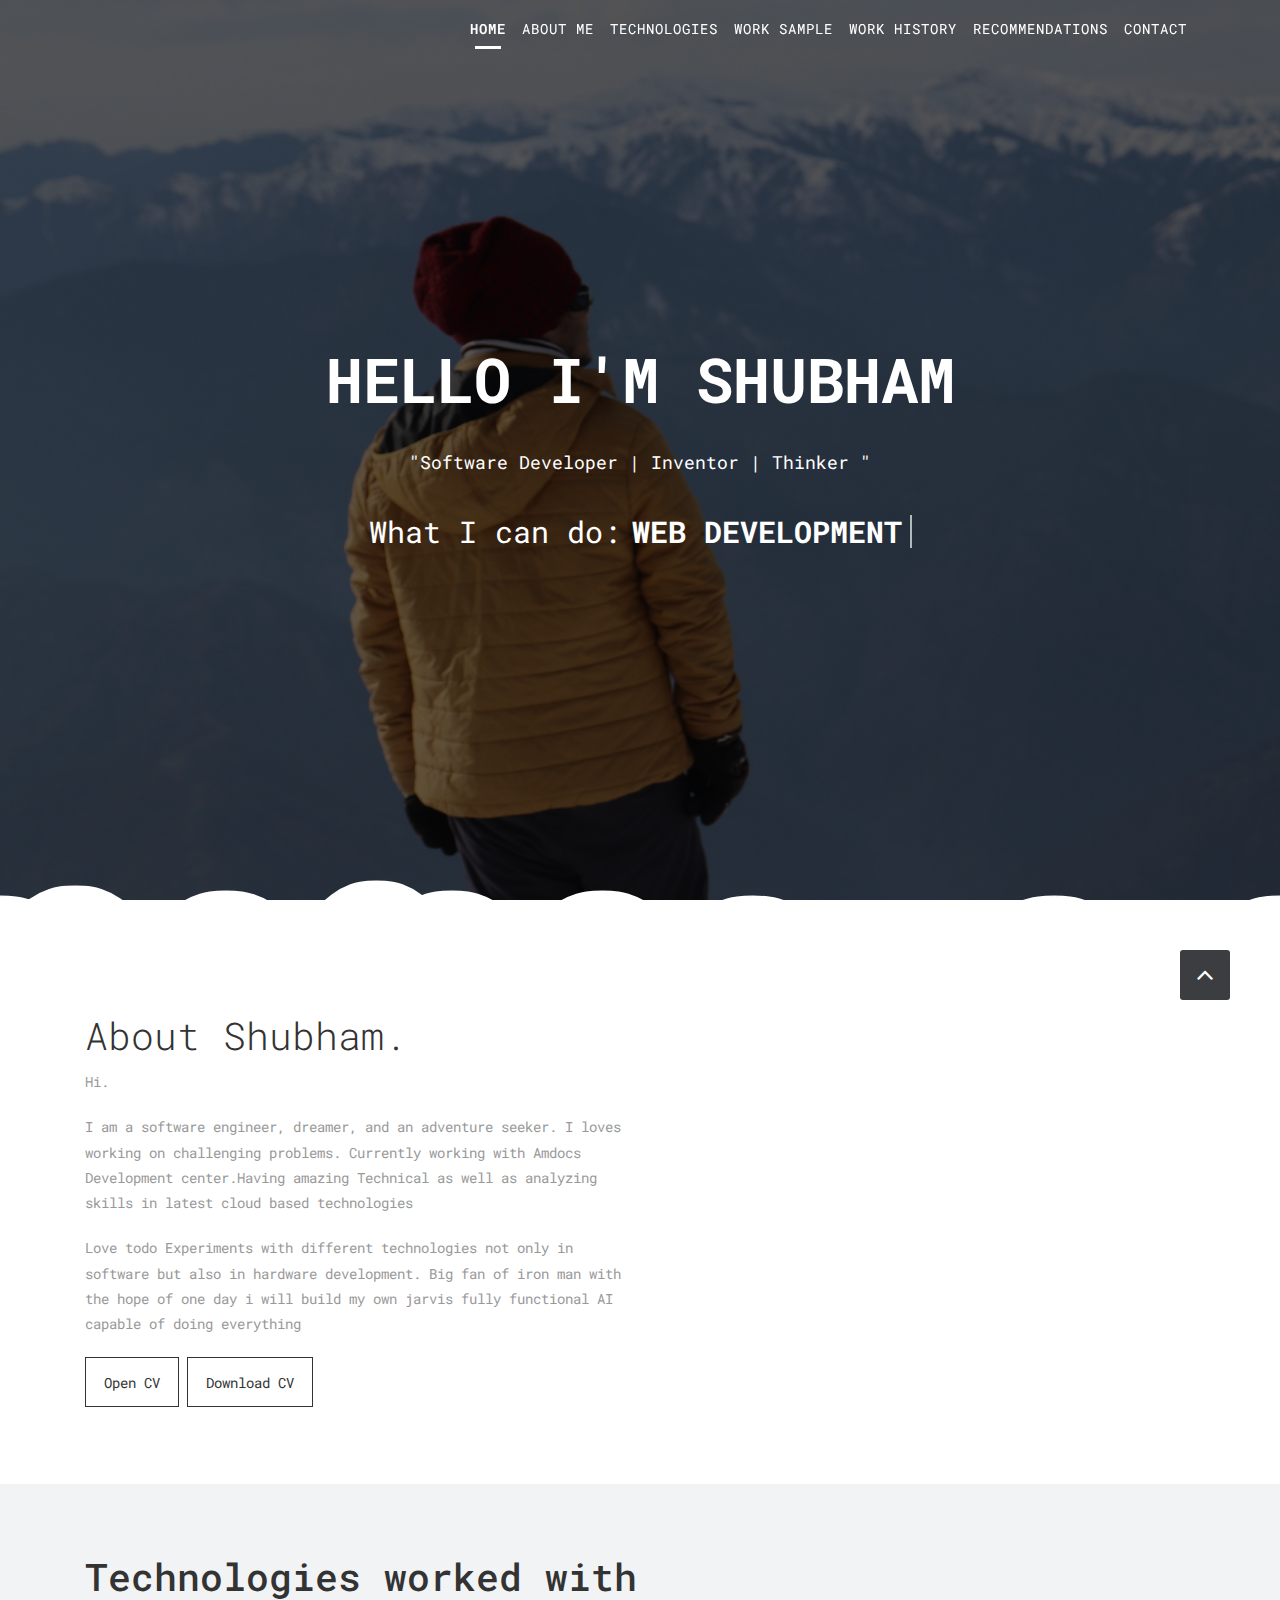
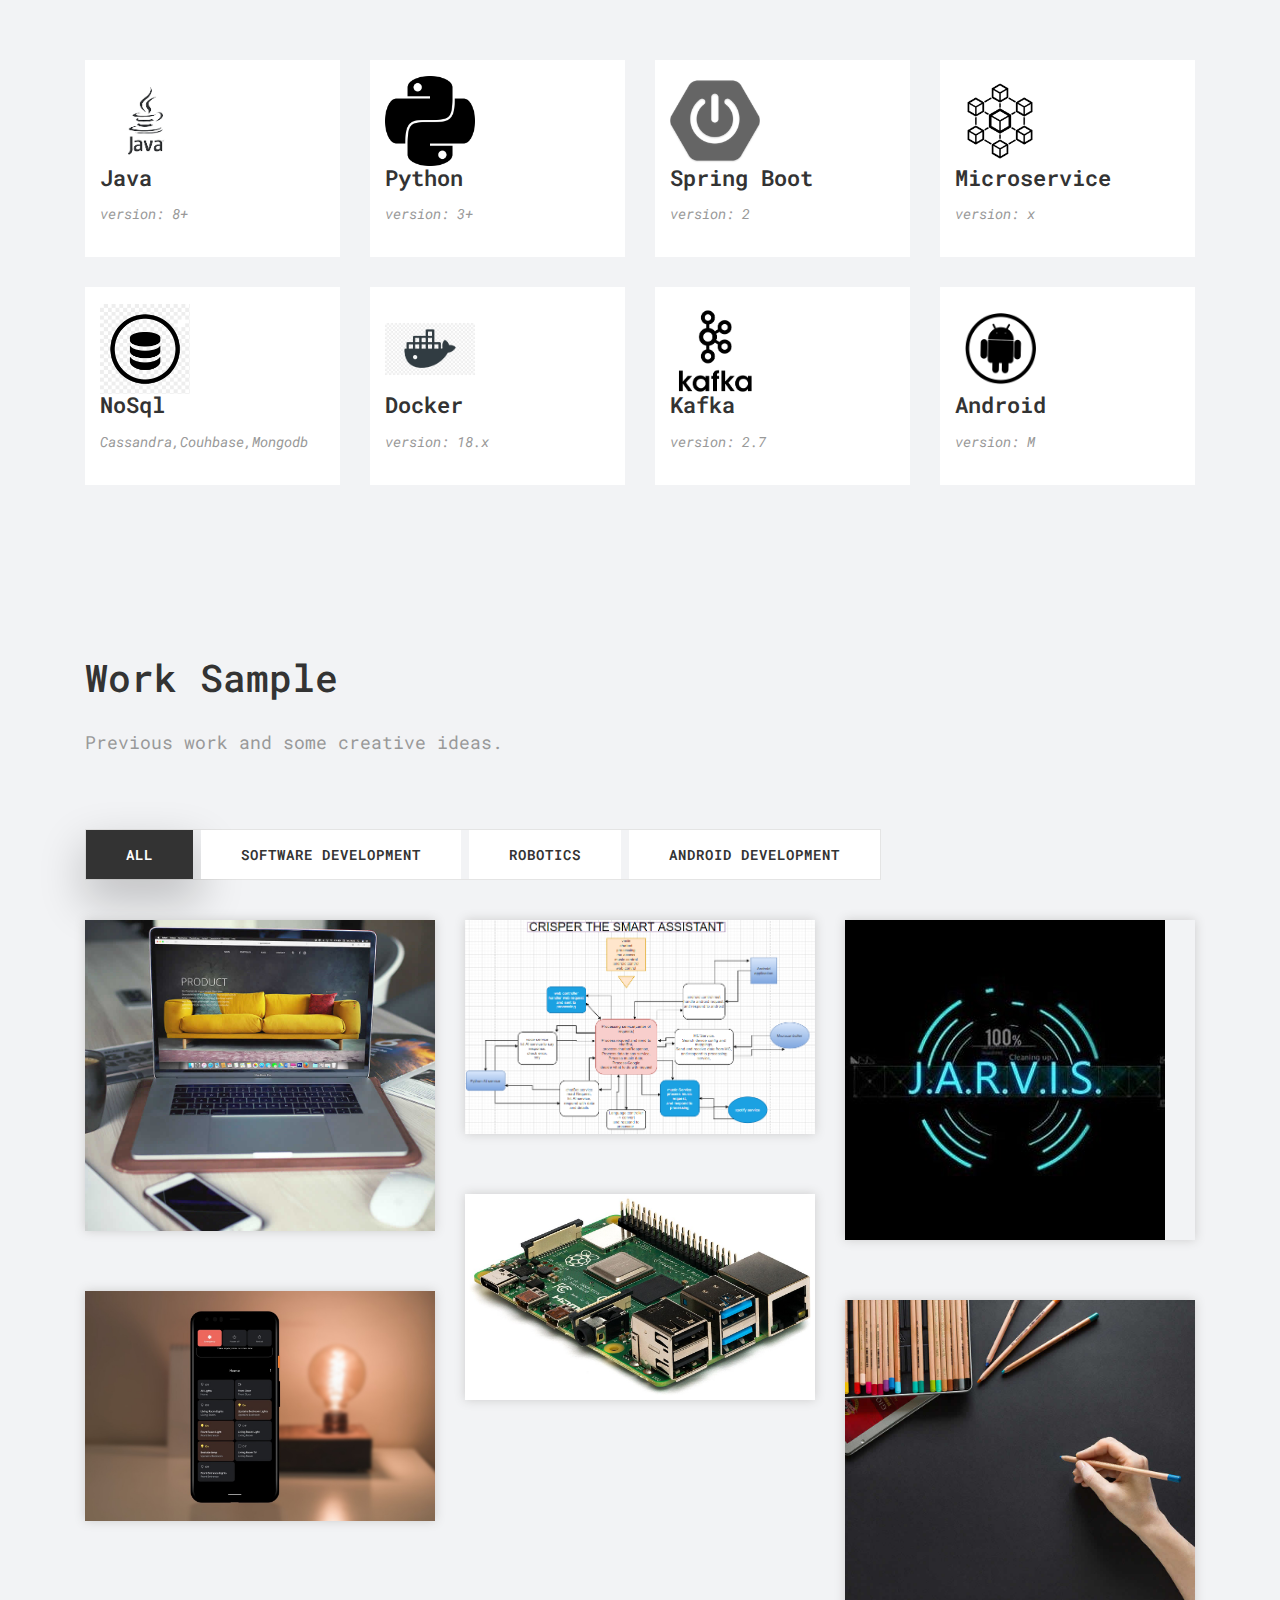
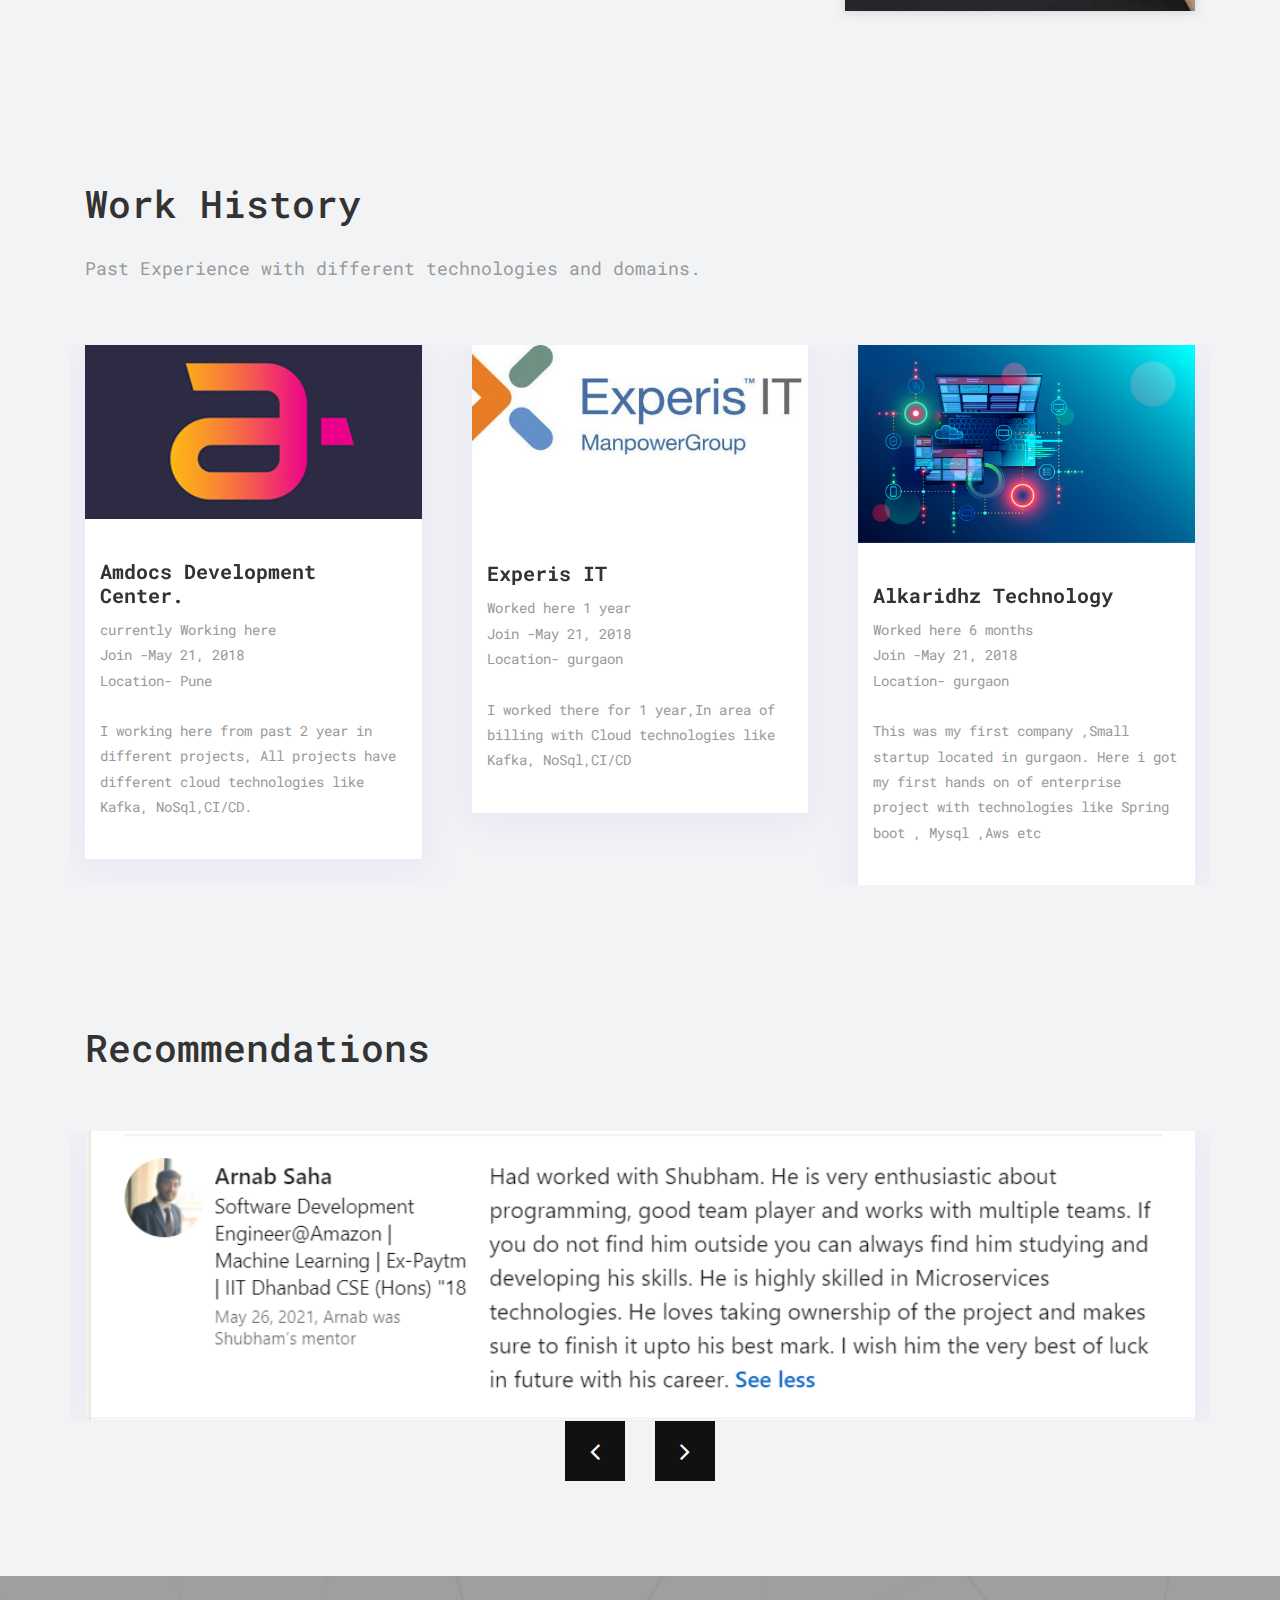
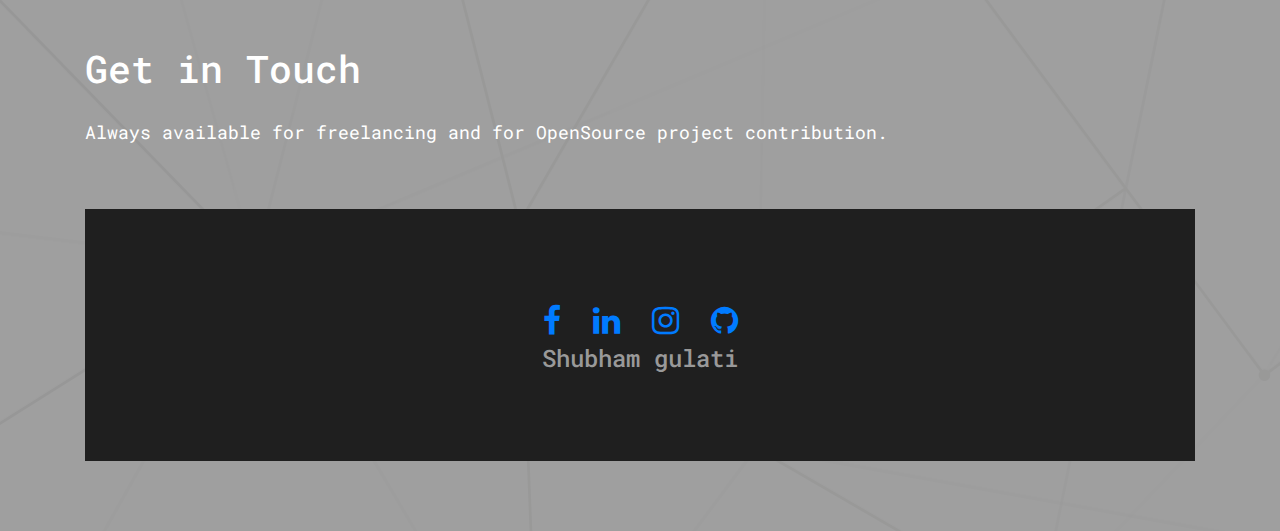
==== commit c5c04a54: "updates" ====
--- a/index.html
+++ b/index.html
@@ -82,7 +82,7 @@
       </div>
     </nav>
 	
-	<section id="home" class="main-banner parallaxie" style="background: url('uploads/banner-02.jpg')">
+	<section id="home" class="main-banner parallaxie" style="background: url('uploads/banner-03.jpg')">
 		<div class="heading">
 			<h1>hello i'm Shubham</h1>
 			<p>"Software Developer | Inventor | Thinker "</p>
@@ -130,9 +130,10 @@
                 <div class="col-md-6">
                     <div class="message-box">                        
                         <h2>About Shubham.</h2>
-                        <p>3 years Experienced in Software development, Currently working with Amdocs Development center.Having amazing Technical as well as analyzing skills in latest cloud based technologies</p>
+						<p>Hi.</p>
+                        <p>I am a software engineer, dreamer, and an adventure seeker. I loves working on challenging problems. Currently working with Amdocs Development center.Having amazing Technical as well as analyzing skills in latest cloud based technologies</p>
 						<p>Love todo Experiments with different technologies not only in software but also in hardware development. Big fan of iron man with the hope  of one day i will build my own jarvis fully functional AI capable of doing everything </p>
-                        <a href="https://github.com/shubh2710/shubh2710.github.io/raw/main/myresume/index.html" class="sim-btn btn-hover-new" data-text="Open CV"><span>Open CV</span></a>
+                        <a href="https://shubh2710.github.io/pdfView.html" class="sim-btn btn-hover-new" data-text="Open CV"><span>Open CV</span></a>
                         <a href="https://github.com/shubh2710/shubh2710.github.io/raw/main/resume/Resume_shubham.pdf" class="sim-btn btn-hover-new" data-text="Download CV"><span>Download CV</span></a>
                     </div><!-- end messagebox -->
                 </div><!-- end col -->
@@ -437,6 +438,46 @@
                             </div>-->
 						</div>
 					</div>
+					<div class="col-md-12 col-sm-12 col-lg-12">
+						<div class="post-box">
+							<div class="post-thumb">
+								<img src="uploads/recommendations/sumit.PNG" class="img-fluid" alt="post-img"/>
+								<!--<div class="date">
+									<span>24</span>
+									<span>May</span>
+								</div>-->
+							</div>
+							<!--<div class="post-info">
+                                <h4>Quisque auctor lectus interdum nisl accumsan venenatis.</h4>
+                                <ul>
+                                    <li>by admin</li>
+                                    <li>Apr 21, 2018</li>
+                                    <li><a href="#"><b> Comments</b></a></li>
+                                </ul>
+                                <p>Etiam materials ut mollis tellus, vel posuere nulla. Etiam sit amet massa sodales aliquam at eget quam. Integer ultricies et magna quis.</p>
+                            </div>-->
+						</div>
+					</div>
+					<div class="col-md-12 col-sm-12 col-lg-12">
+						<div class="post-box">
+							<div class="post-thumb">
+								<img src="uploads/recommendations/vijay.PNG" class="img-fluid" alt="post-img"/>
+								<!--<div class="date">
+									<span>24</span>
+									<span>May</span>
+								</div>-->
+							</div>
+							<!--<div class="post-info">
+                                <h4>Quisque auctor lectus interdum nisl accumsan venenatis.</h4>
+                                <ul>
+                                    <li>by admin</li>
+                                    <li>Apr 21, 2018</li>
+                                    <li><a href="#"><b> Comments</b></a></li>
+                                </ul>
+                                <p>Etiam materials ut mollis tellus, vel posuere nulla. Etiam sit amet massa sodales aliquam at eget quam. Integer ultricies et magna quis.</p>
+                            </div>-->
+						</div>
+					</div>
 				   <!-- <div class="col-md-10 col-sm-10 col-lg-10">
 					<div class="post-box">
 						<div class="post-thumb">
